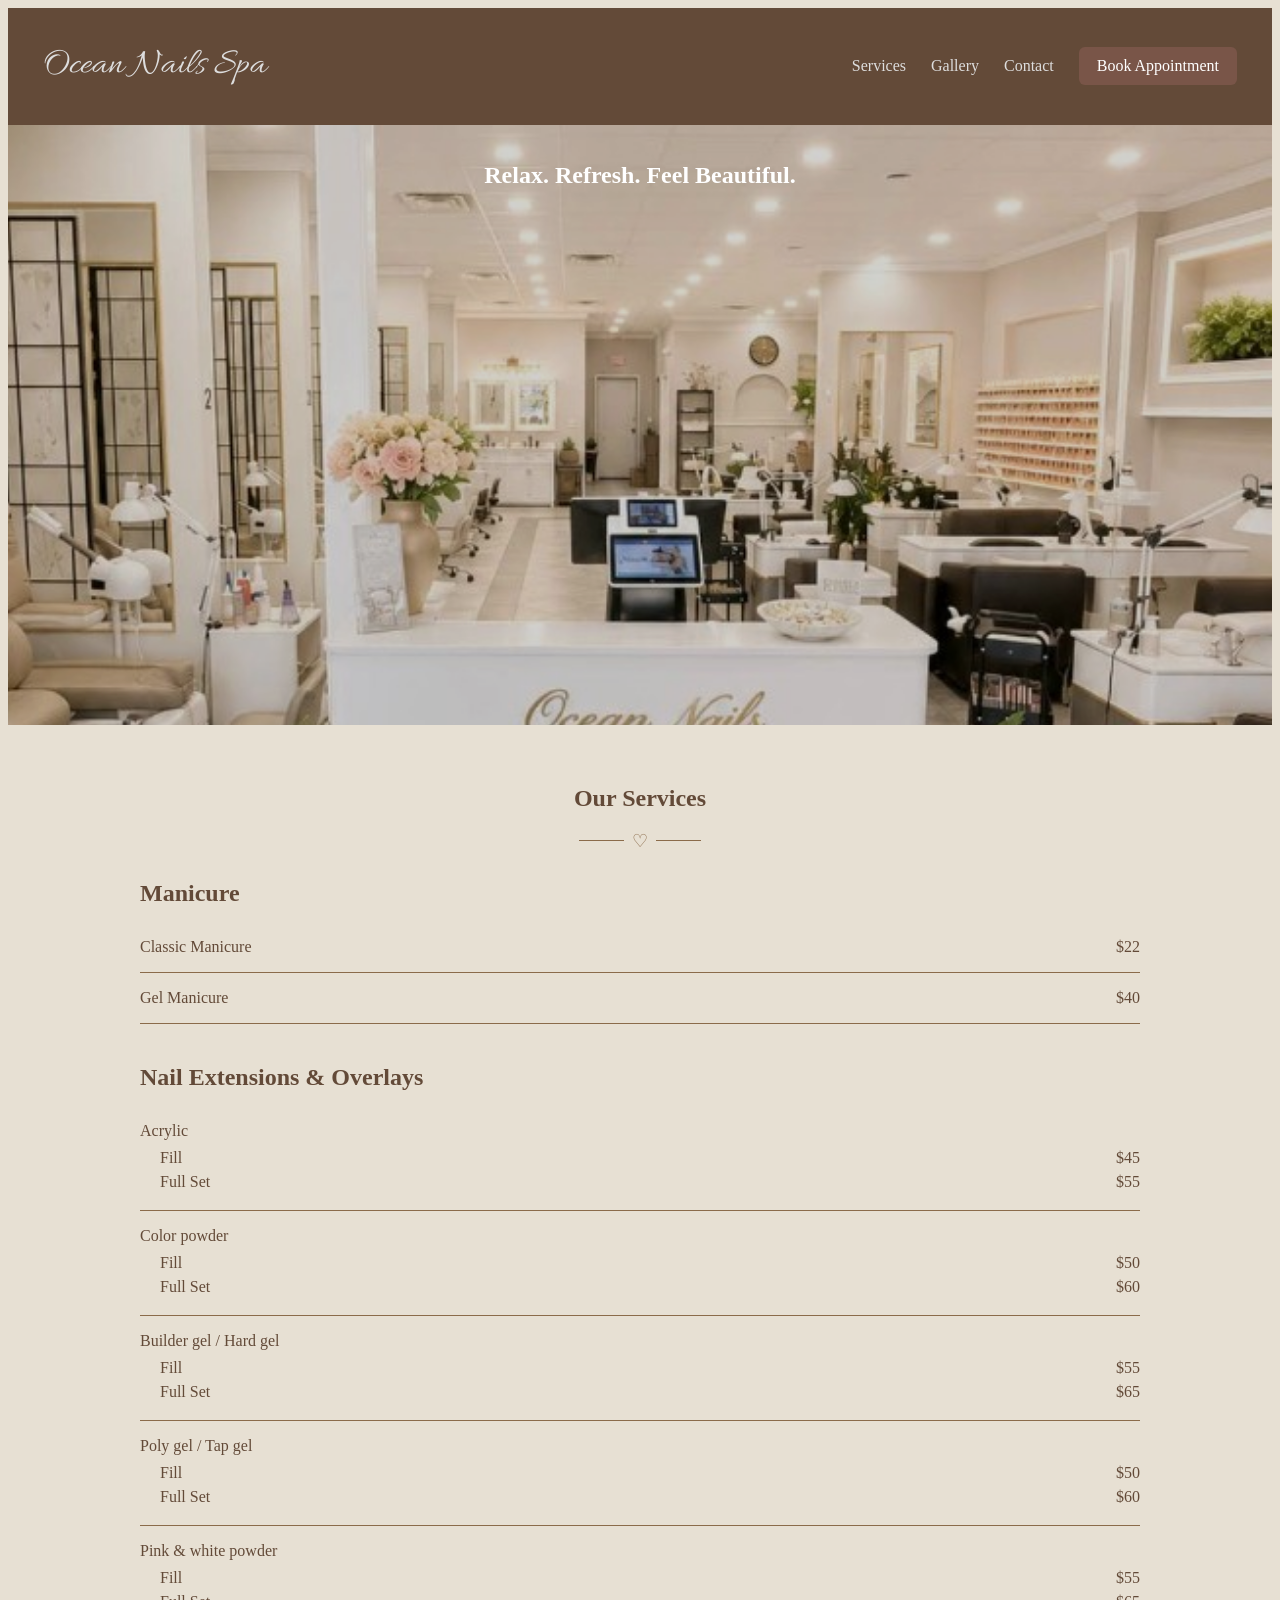
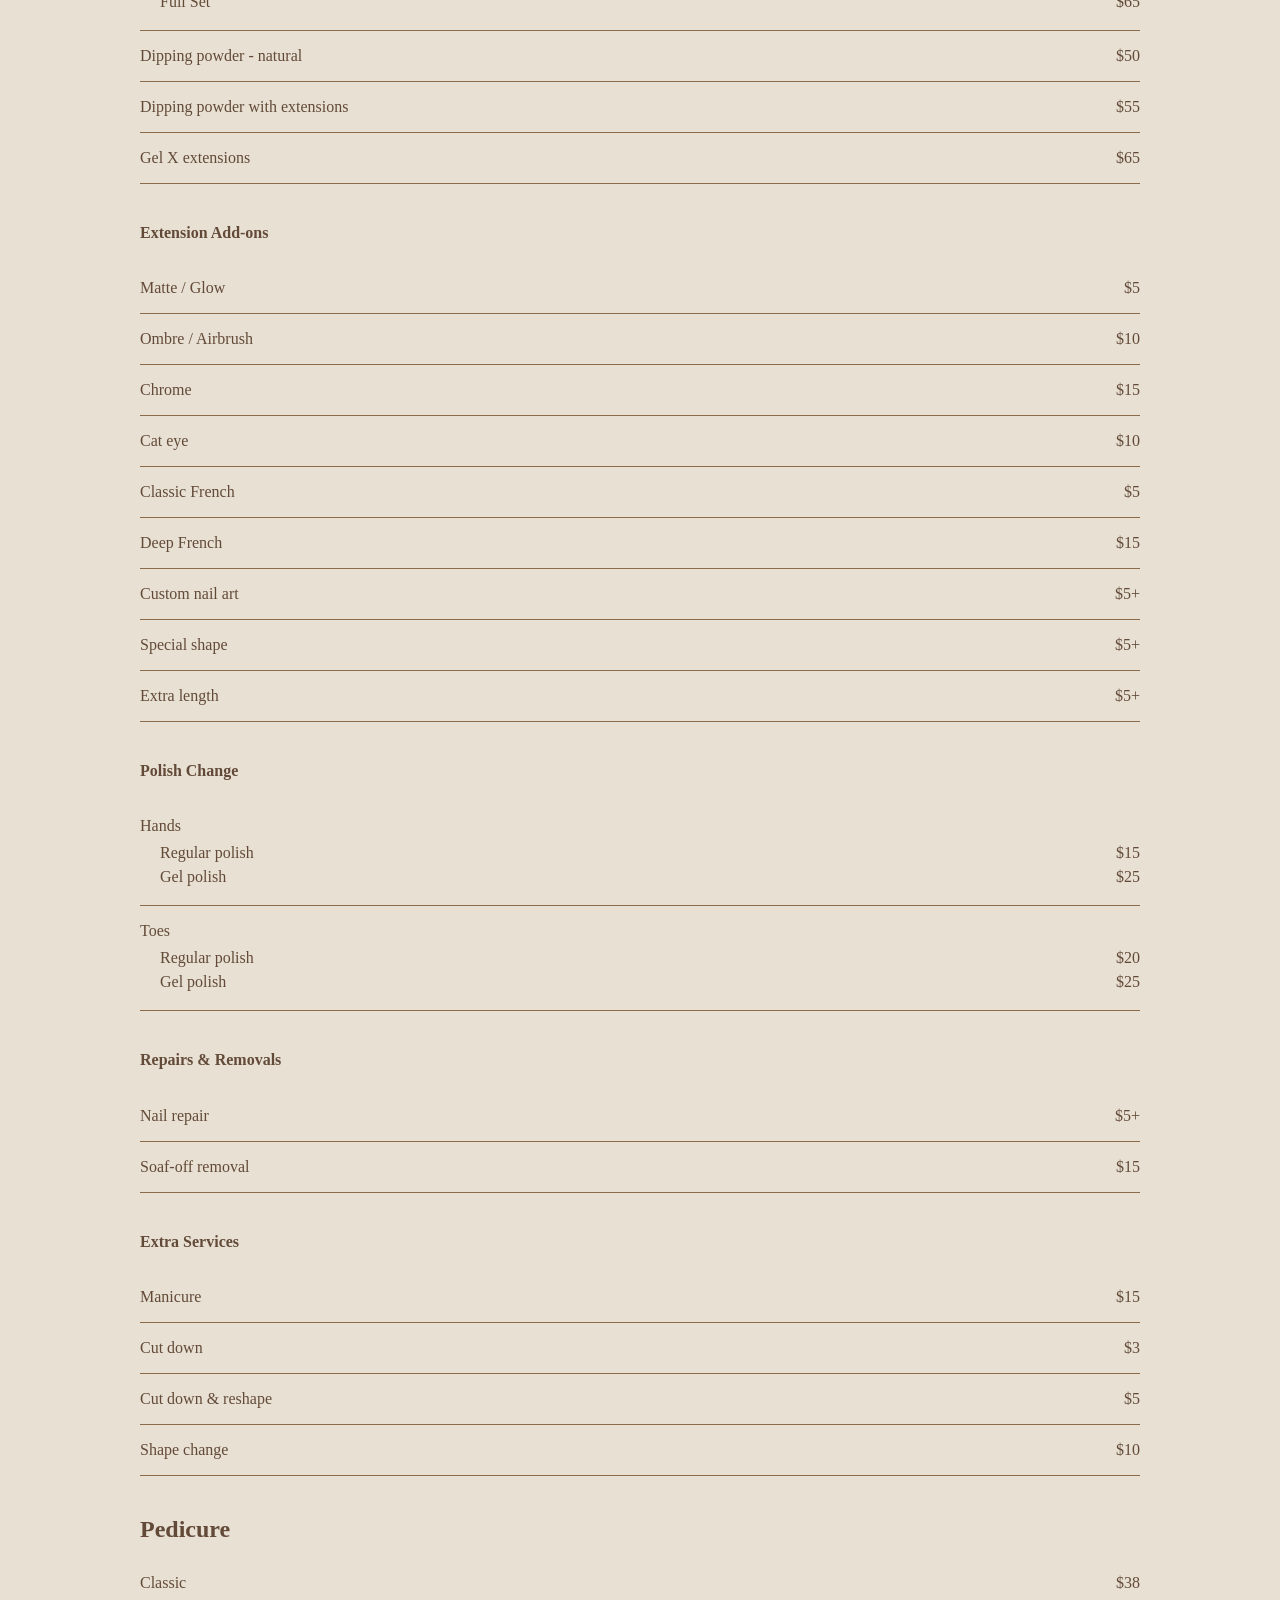
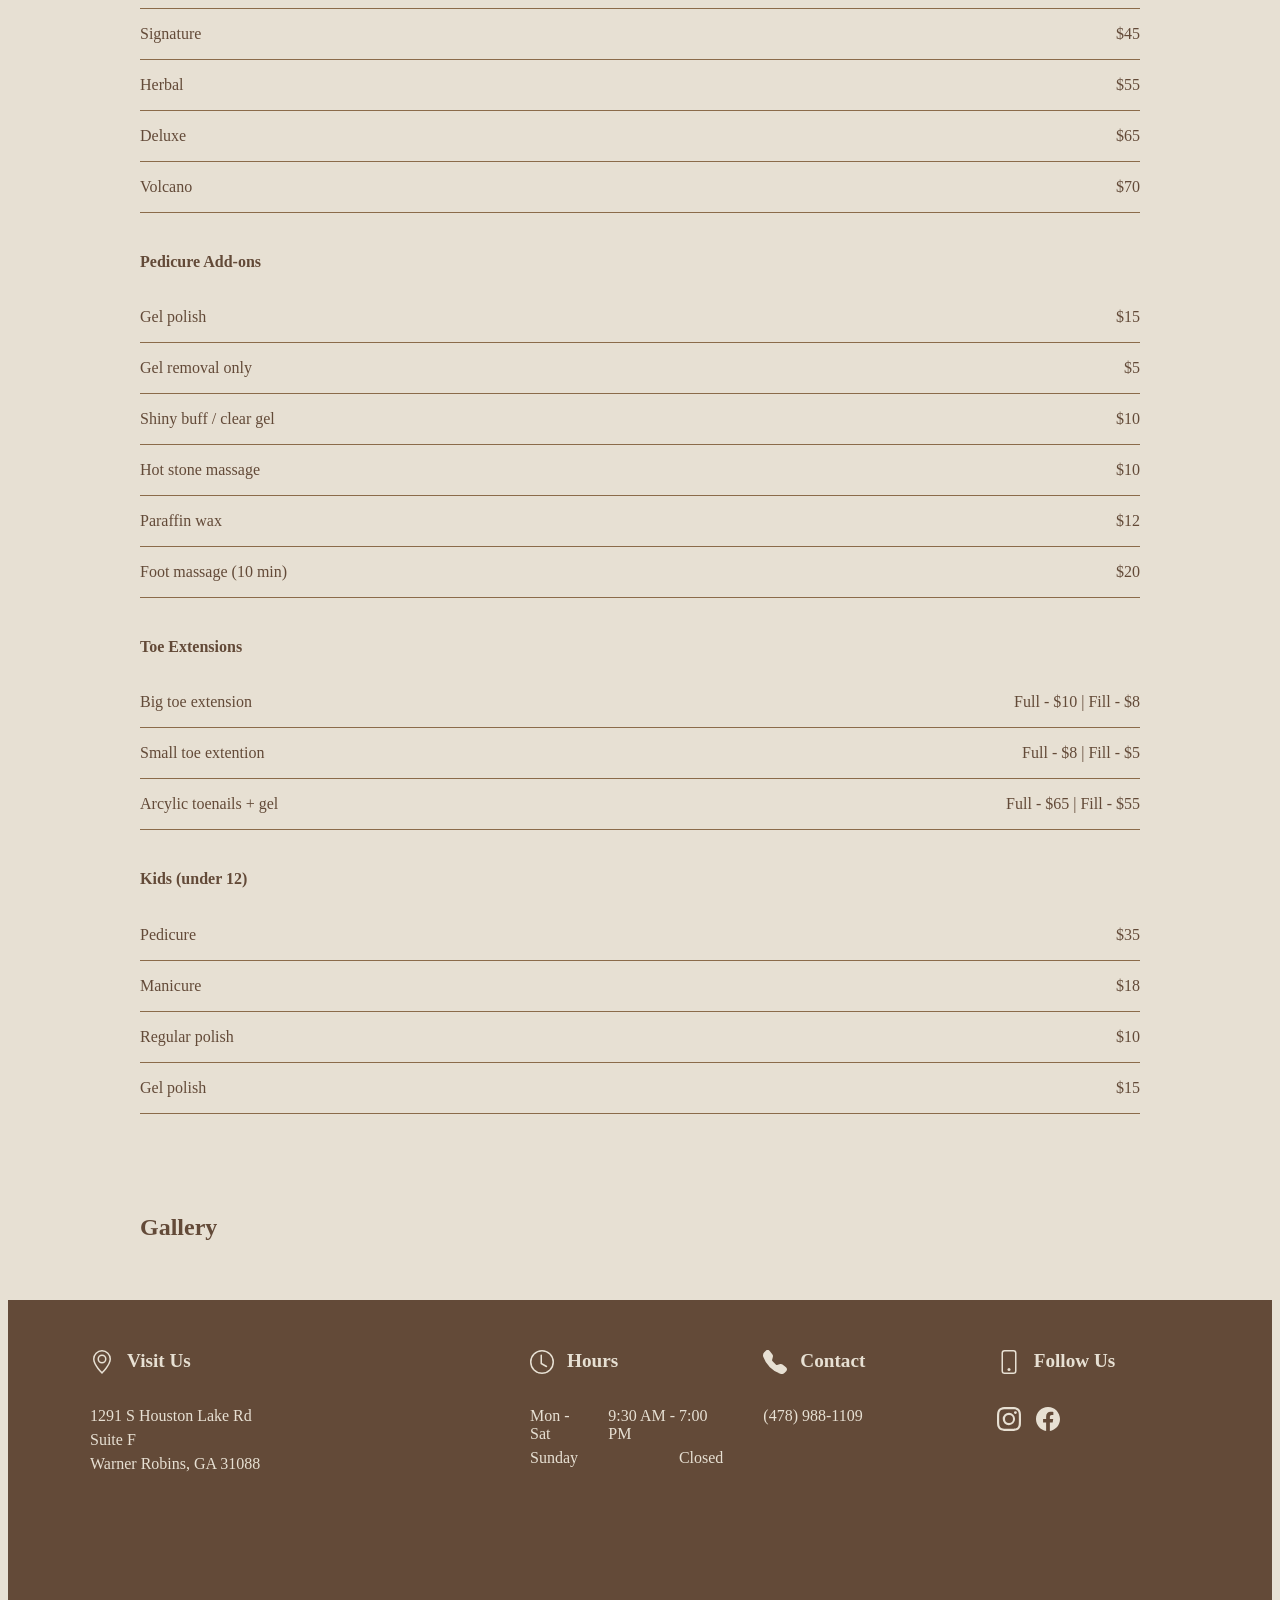
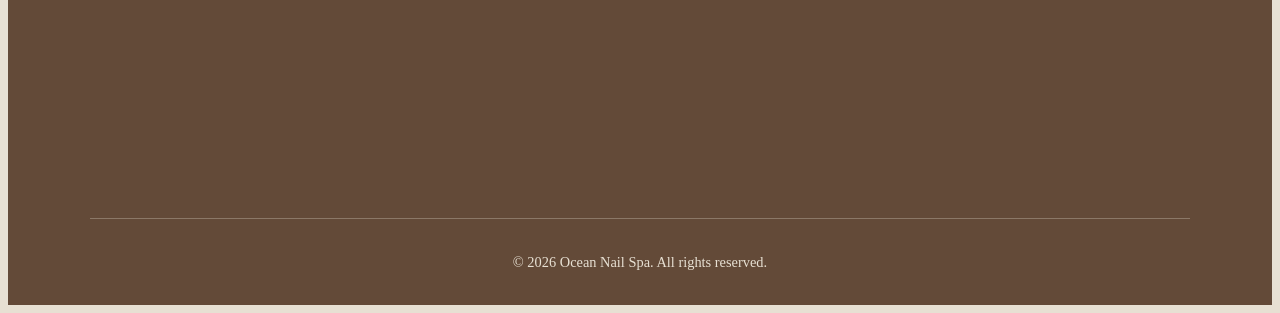
==== index.html @ e951f382 "Build initial Ocean Nails Spa website" ====
<!DOCTYPE html>
<html lang="en">
    <head>
        <meta charset="UTF-8">
        <meta name="viewport" content="width=device-width, initial-scale=1.0">
        <title>Ocean Nails Spa</title>
        <link rel="stylesheet" href="css/styles.css">

        <link rel="preconnect" href="https://fonts.googleapis.com">
        <link rel="preconnect" href="https://fonts.gstatic.com" crossorigin>

        <link href="https://fonts.googleapis.com/css2?family=Allura&display=swap"
      rel="stylesheet">
    </head>

    <body style="background-color: #e7e0d3; color: #634a38">
        <header class="site-header" style="background-color: #634a38">
            <a href="index.html" class="logo">Ocean Nails Spa</a>
            
            <nav class="navigation">
                <a href="#services">Services</a>
                <a href="#gallery">Gallery</a>
                <a href="#contact">Contact</a>

                <a href="https://www.lldtek.org/salon/appt/UjBGZk1USXpOVEk9" class="book-button">Book Appointment</a>
            </nav>
            
        </header>

        <section class="hero">
            <img src="images/nail-salon.jpg" alt="Interior of Ocean Nail Spa">
            <div class="hero-text">
                <h1>Relax. Refresh. Feel Beautiful.</h1>
            </div>
        </section>

        <main>
            <section class="menu-section" id="services">
                <h2 class="service-title">Our Services</h2>

                <div class="heart-divider">
                    <span></span>
                    <span class="heart">♡</span>
                    <span></span>
                </div>
                    
                <div class="menu-category">
                    <h3>Manicure</h3>

                    <div class="menu-item">
                        <span>Classic Manicure</span>
                        <span>$22</span>
                    </div>

                    <div class="menu-item">
                        <span>Gel Manicure</span>
                        <span>$40</span>
                    </div>
                </div>

                <div class="menu-category">
                    <h3>Nail Extensions & Overlays</h3>

                    <div class="menu-item multi-price">
                        <p>Acrylic</p>
                        <div class="price-row">
                            <span>Fill</span>
                            <span>$45</span>
                        </div>

                        <div class="price-row">
                            <span>Full Set</span>
                            <span>$55</span>
                        </div>
                    </div>

                    <div class="menu-item multi-price">
                        <p>Color powder</p>
                        <div class="price-row">
                            <span>Fill</span>
                            <span>$50</span>
                        </div>
                        
                        <div class="price-row">
                            <span>Full Set</span>
                            <span>$60</span>
                        </div>
                    </div>

                    <div class="menu-item multi-price">
                        <p>Builder gel / Hard gel</p>

                        <div class="price-row">
                            <span>Fill</span>
                            <span>$55</span>
                        </div>
                        
                        <div class="price-row">
                            <span>Full Set</span>
                            <span>$65</span>
                        </div>
                    </div>

                    <div class="menu-item multi-price">
                        <p>Poly gel / Tap gel</p>

                        <div class="price-row">
                            <span>Fill</span>
                            <span>$50</span>
                        </div>
                        
                        <div class="price-row">
                            <span>Full Set</span>
                            <span>$60</span>
                        </div>
                    </div>

                    <div class="menu-item multi-price">
                        <p>Pink & white powder</p>

                        <div class="price-row">
                            <span>Fill</span>
                            <span>$55</span>
                        </div>
                        
                        <div class="price-row">
                            <span>Full Set</span>
                            <span>$65</span>
                        </div>
                    </div>

                    <div class="menu-item">
                        <span>Dipping powder - natural</span>
                        <span>$50</span>
                    </div>
                    <div class="menu-item">
                        <span>Dipping powder with extensions</span>
                        <span>$55</span>
                    </div>
                    <div class="menu-item">
                        <span>Gel X extensions</span>
                        <span>$65</span>
                    </div>
                </div>

                <div class="menu-category">
                    <h4>Extension Add-ons</h4>
                        <div class="menu-item">
                            <span>Matte / Glow</span>
                            <span>$5</span>
                        </div>
                        <div class="menu-item">
                            <span>Ombre / Airbrush</span>
                            <span>$10</span>
                        </div>
                        <div class="menu-item">
                            <span>Chrome</span>
                            <span>$15</span>
                        </div>
                        <div class="menu-item">
                            <span>Cat eye</span>
                            <span>$10</span>
                        </div>
                        <div class="menu-item">
                            <span>Classic French</span>
                            <span>$5</span>
                        </div>
                        <div class="menu-item">
                            <span>Deep French</span>
                            <span>$15</span>
                        </div>
                        <div class="menu-item">
                            <span>Custom nail art</span>
                            <span>$5+</span>
                        </div>
                        <div class="menu-item">
                            <span>Special shape</span>
                            <span>$5+</span>
                        </div>
                        <div class="menu-item">
                            <span>Extra length</span>
                            <span>$5+</span>
                        </div>
                </div>

                <div class="menu-category">
                    <h4>Polish Change</h4>
                        <div class="menu-item multi-price">
                            <p>Hands</p>
                            <div class="price-row">
                                <span>Regular polish</span>
                                <span>$15</span>
                            </div>

                            <div class="price-row">
                                <span>Gel polish</span>
                                <span>$25</span>
                            </div>
                        </div>
                        <div class="menu-item multi-price">
                            <p>Toes</p>
                            <div class="price-row">
                                <span>Regular polish</span>
                                <span>$20</span>
                            </div>

                            <div class="price-row">
                                <span>Gel polish</span>
                                <span>$25</span>
                            </div>
                        </div>
                </div>

                <div class="menu-category">
                    <h4>Repairs & Removals</h4>
                    <div class="menu-item">
                        <span>Nail repair</span>
                        <span>$5+</span>
                    </div>
                    <div class="menu-item">
                        <span>Soaf-off removal</span>
                        <span>$15</span>
                    </div>
                </div>

                <div class="menu-category">
                    <h4>Extra Services</h4>
                    <div class="menu-item">
                        <span>Manicure</span>
                        <span>$15</span>
                    </div>
                    <div class="menu-item">
                        <span>Cut down</span>
                        <span>$3</span>
                    </div>
                    <div class="menu-item">
                        <span>Cut down & reshape</span>
                        <span>$5</span>
                    </div>
                    <div class="menu-item">
                        <span>Shape change</span>
                        <span>$10</span>
                    </div>
                </div>

                <div class="menu-category">
                    <h3>Pedicure</h3>
                    <div class="menu-item">
                        <span>Classic</span>
                        <span>$38</span>
                    </div>
                    <div class="menu-item">
                        <span>Signature</span>
                        <span>$45</span>
                    </div>
                    <div class="menu-item">
                        <span>Herbal</span>
                        <span>$55</span>
                    </div>
                    <div class="menu-item">
                        <span>Deluxe</span>
                        <span>$65</span>
                    </div>
                    <div class="menu-item">
                        <span>Volcano</span>
                        <span>$70</span>
                    </div>
                </div>

                <div class="menu-category">
                    <h4>Pedicure Add-ons</h4>
                    <div class="menu-item">
                        <span>Gel polish</span>
                        <span>$15</span>
                    </div>
                    <div class="menu-item">
                        <span>Gel removal only</span>
                        <span>$5</span>
                    </div>
                    <div class="menu-item">
                        <span>Shiny buff / clear gel</span>
                        <span>$10</span>
                    </div>
                    <div class="menu-item">
                        <span>Hot stone massage</span>
                        <span>$10</span>
                    </div>
                    <div class="menu-item">
                        <span>Paraffin wax</span>
                        <span>$12</span>
                    </div>
                    <div class="menu-item">
                        <span>Foot massage (10 min)</span>
                        <span>$20</span>
                    </div>
                </div>

                <div class="menu-category">
                    <h4>Toe Extensions</h4>
                    <div class="menu-item">
                        <span>Big toe extension</span>
                        <span>Full - $10 | Fill - $8</span>
                    </div>
                    <div class="menu-item">
                        <span>Small toe extention</span>
                        <span>Full - $8 | Fill - $5</span>
                    </div>
                    <div class="menu-item">
                        <span>Arcylic toenails + gel</span>
                        <span>Full - $65 | Fill - $55</span>
                    </div>
                </div>

                <div calss="menu-category">
                    <h4>Kids (under 12)</h4>
                    <div class="menu-item">
                        <span>Pedicure</span>
                        <span>$35</span>
                    </div>
                    <div class="menu-item">
                        <span>Manicure</span>
                        <span>$18</span>
                    </div>
                    <div class="menu-item">
                        <span>Regular polish</span>
                        <span>$10</span>
                    </div>
                    <div class="menu-item">
                        <span>Gel polish</span>
                        <span>$15</span>
                    </div>
                </div>
            </section>

            <section class="menu-section" id="gallery">
                <h2>Gallery</h2>
            </section>

            
        </main>
        <footer class="site-footer" id="contact">
            <div class="footer-content">

                <div class="footer-section">
                    <div class="footer-heading">
                        <img src="images/geo-alt.svg" class="footer-icon" alt="">
                        <h3>Visit Us</h3>
                    </div>
                    
                    <a href="https://maps.app.goo.gl/VSvquEHqVY6ZWNVG9">
                        <p>1291 S Houston Lake Rd</p>
                        <p>Suite F</p>
                        <p>Warner Robins, GA 31088</p>
                    </a>
                    <iframe src="https://www.google.com/maps/embed?pb=!1m18!1m12!1m3!1d3362.856948963376!2d-83.66625852278078!3d32.55666287375656!2m3!1f0!2f0!3f0!3m2!1i1024!2i768!4f13.1!3m3!1m2!1s0x88f3dfa82b38ed05%3A0xdac6f6ca466300bb!2sOCEAN%20NAILS%20SPA!5e0!3m2!1sen!2sus!4v1787975299404!5m2!1sen!2sus" width="400" height="300" style="border:0;" allowfullscreen="" loading="lazy" referrerpolicy="strict-origin-when-cross-origin"></iframe>
                </div>

                <div class="footer-section">
                    <div class="footer-heading">
                        <img src="images/clock.svg" class="footer-icon" alt="">
                        <h3>Hours</h3>
                    </div>

                    <div class="hours-row">
                        <span>Mon - Sat</span>
                        <span>9:30 AM - 7:00 PM</span>
                    </div>

                    <div class="hours-row">
                        <span>Sunday</span>
                        <span>Closed</span>
                    </div>
                </div>

                <div class="footer-section">
                    <div class="footer-heading">
                        <img src="images/telephone-fill.svg" class="footer-icon" alt="">
                        <h3>Contact</h3>
                    </div>

                    <p>
                        <a href="tel:+14789881109">
                            (478) 988-1109
                        </a>
                    </p>
                </div>

                <div class="footer-section">
                    <div class="footer-heading">
                        <img src="images/phone.svg" class="footer-icon" alt="">
                        <h3>Follow Us</h3>
                    </div>

                    <div class="social-links">
                        <a href="https://www.instagram.com/_oceannails.spa/?__d=1%252F" target="blank">
                            <img src="images/instagram.svg" class="social-icon" alt="Instagram">
                        </a>
                        <a href="https://www.facebook.com/kstars.nails46012/?ref=NONE_xav_ig_profile_page_web#" target="blank">
                            <img src="images/facebook.svg" class="social-icon" alt="Facebook">
                        </a>
                    </div>
                </div>
                
            </div>
            
            <div class="footer-bottom">
                <p>© 2026 Ocean Nail Spa. All rights reserved.</p>
            </div>
        </footer>

    </body>

</html>
---- css/styles.css ----
img {
    max-width: 100%;
    height: auto;
    display: block;
}

html {
    scroll-behavior:smooth;
}

section, footer {
    scroll-margin-top:90px;
}

.service-title {
    display: flex;
    align-items: center;
    justify-content: center;
}

.gallery-image {
    width:100%;
    height:250px;
    object-fit:cover;
    border-radius:12px;
}

.gallery {
    display:grid;
    grid-template-columns: repeat(3, 1fr);
    gap:16px;
}

.hero {
    height:600px;
    background-image:none;
    background-size:cover;
    background-position:center;
    position: relative;
    width:100%;
    overflow:hidden;
}

.hero img {
    width:110%;
    max-width:none;
    height:100%;
    object-fit:cover;
    position: relative;
    left: -10%;
}

.hero::after {
        content: "";
        position:absolute;
        inset:0;
        background:rgba(0, 0, 0, 0.18);
    }

.hero-text {
    position:absolute;
    z-index:2;
    left:50%;
    top:50px;
    transform:translate(-50%, -50%);

    color:white;
    text-align:center;
    width:90%;
}

.menu-section {
  max-width: 1000px;
  margin: 0 auto;
  padding: 40px 20px;
}

.menu-category {
  margin-bottom: 40px;
}

.menu-category h3 {
  margin-bottom: 15px;
  font-size: 1.5rem;
}

.menu-item {
  display: flex;
  justify-content: space-between;
  gap: 20px;
  padding: 16px 0;
  border-bottom: 1px solid #8b6b4a;
}

.multi-price {
    display:block;
}

.menu-item h4 {
  margin: 0 0 10px;
  font-size: 1.1rem;
}

.menu-item > p {
    margin: 0 0 6px 0;
}

.price-row {
  display: flex;
  justify-content: space-between;
  align-items: center;
  padding: 3px 0 3px 20px;
}

.heart-divider {
    display: flex;
    align-items: center;
    justify-content: center;
    gap: 8px;
    margin: 8px 0 30px;
}

.heart-divider > span:not(.heart) {
    width: 45px;
    height: 1px;
    background-color: #8b6b4a;
}

.heart-divider .heart {
    color: #8b6b4a;
    font-size: 18px;
    line-height: 1;
}

.site-header {
    position:sticky;
    top:0;
    z-index:1000;

    display:flex;
    justify-content:space-between;
    align-items:center;

    padding:35px 35px;
    border-bottom: 1px solid #634a38
}

.logo {
    text-decoration:none;
    color:#ddd;
    font-family: "Allura", cursive;
    font-size:2.3rem;
    font-weight:400;
}

.navigation {
    display:flex;
    align-items:center;
    gap:25px
}

.navigation a {
    text-decoration:none;
    color:#ddd;
}

.book-button {
    padding: 10px 18px;
    background-color: #795548;
    color: white !important;
    border-radius:6px;
    text-decoration:none;
}

.site-footer {
    background-color: #634a38;
    color: #e7e0d3;
    padding: 50px 40px 20px;
}

.footer-content {
   max-width: 1100px;
   margin: 0 auto;
   display: grid;
    grid-template-columns: repeat(4, 1fr);
    gap: 40px;
}

.footer-section h3 {
    margin: 0 0 15px;
    font-size: 1.2rem;
}

.footer-section p {
    margin: 6px 0;
}

.footer-heading {
    display: grid;
    grid-template-columns:25px auto;
    align-items:center;
    gap: 12px;

    margin-bottom: 20px;
}

.footer-hreading h3 {
    margin: 0;
    line-height:1;
}

.footer-icon {
    width: 24px;
    height: 24px;
    object-fit:contain;
    transform:translateY(-7px);
}

.footer-section a {
    color: #e7e0d3;
    text-decoration: none;
}

.footer-section a:hover {
    text-decoration: underline;
}

.hours-row {
    display:flex;
    justify-content:space-between;
    gap:20px;
    margin:6px 0;
}

.social-links {
    display:flex;
    gap:15px;
}

.social-icon {
    width:24px;
    height:24px;
}

.footer-bottom {
    max-width:1100px;
    margin:35px auto 0;
    padding-top:20px;
    border-top:1px solid rgba(231, 224, 211, 0.3);
    text-align:center;
    font-size:0.9rem;
}

@media (max-width:768px) {
    .gallery {
        grid-template-columns:repeat(2, 1fr);
        gap: 10px;
    }

    .gallery-image {
        width: 100%;
        aspect-ratio: 1 / 1;
        height: auto;
        object-fit: cover;
    }

    .hero {
        height: 350px;
        background-position:center;
    }

    .hero-text h1 {
        font-size:1.7rem;
    }

    .site-footer {
        padding: 40px 25px 20px;
    }

    .footer-content {
        grid-template-columns:1fr;
        gap:30px;
    }

    .hours-row {
        max-width:320px;
    }

    .footer-bottom {
        margin-top:30px;
    }
}
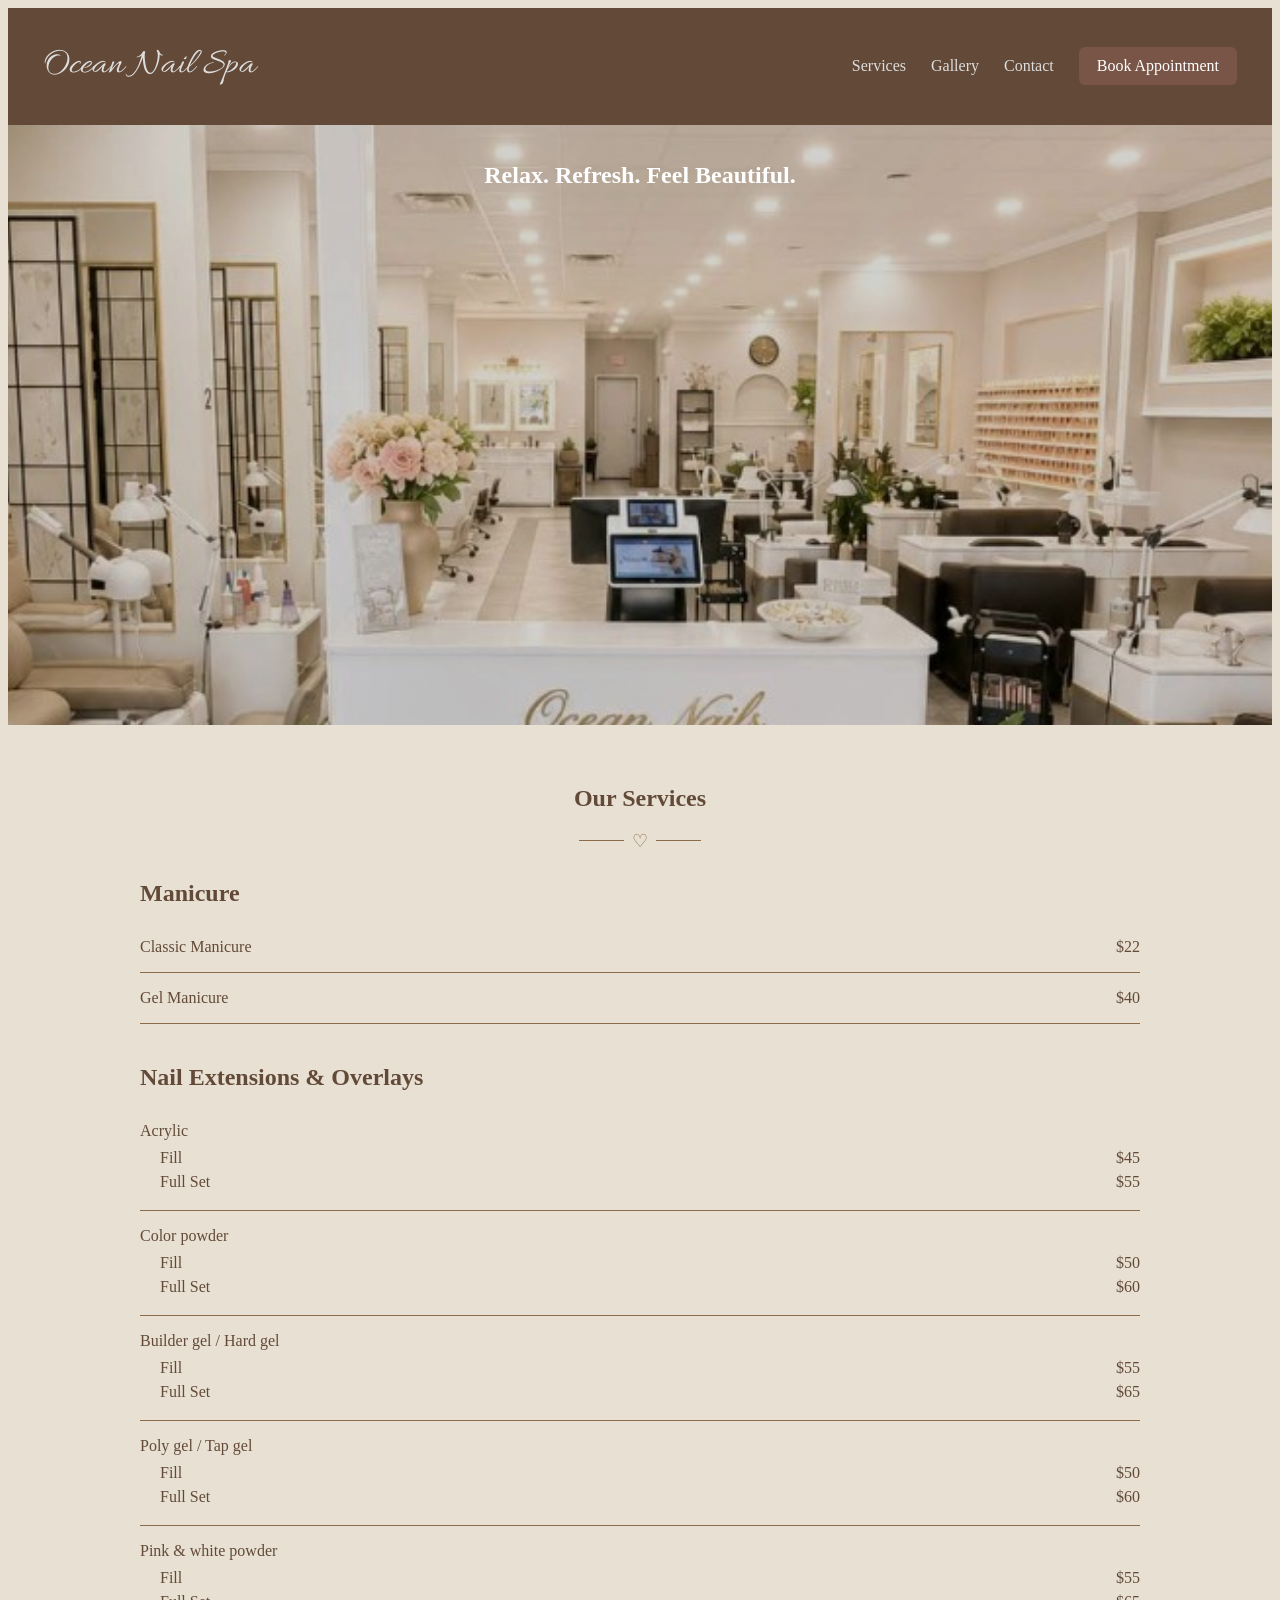
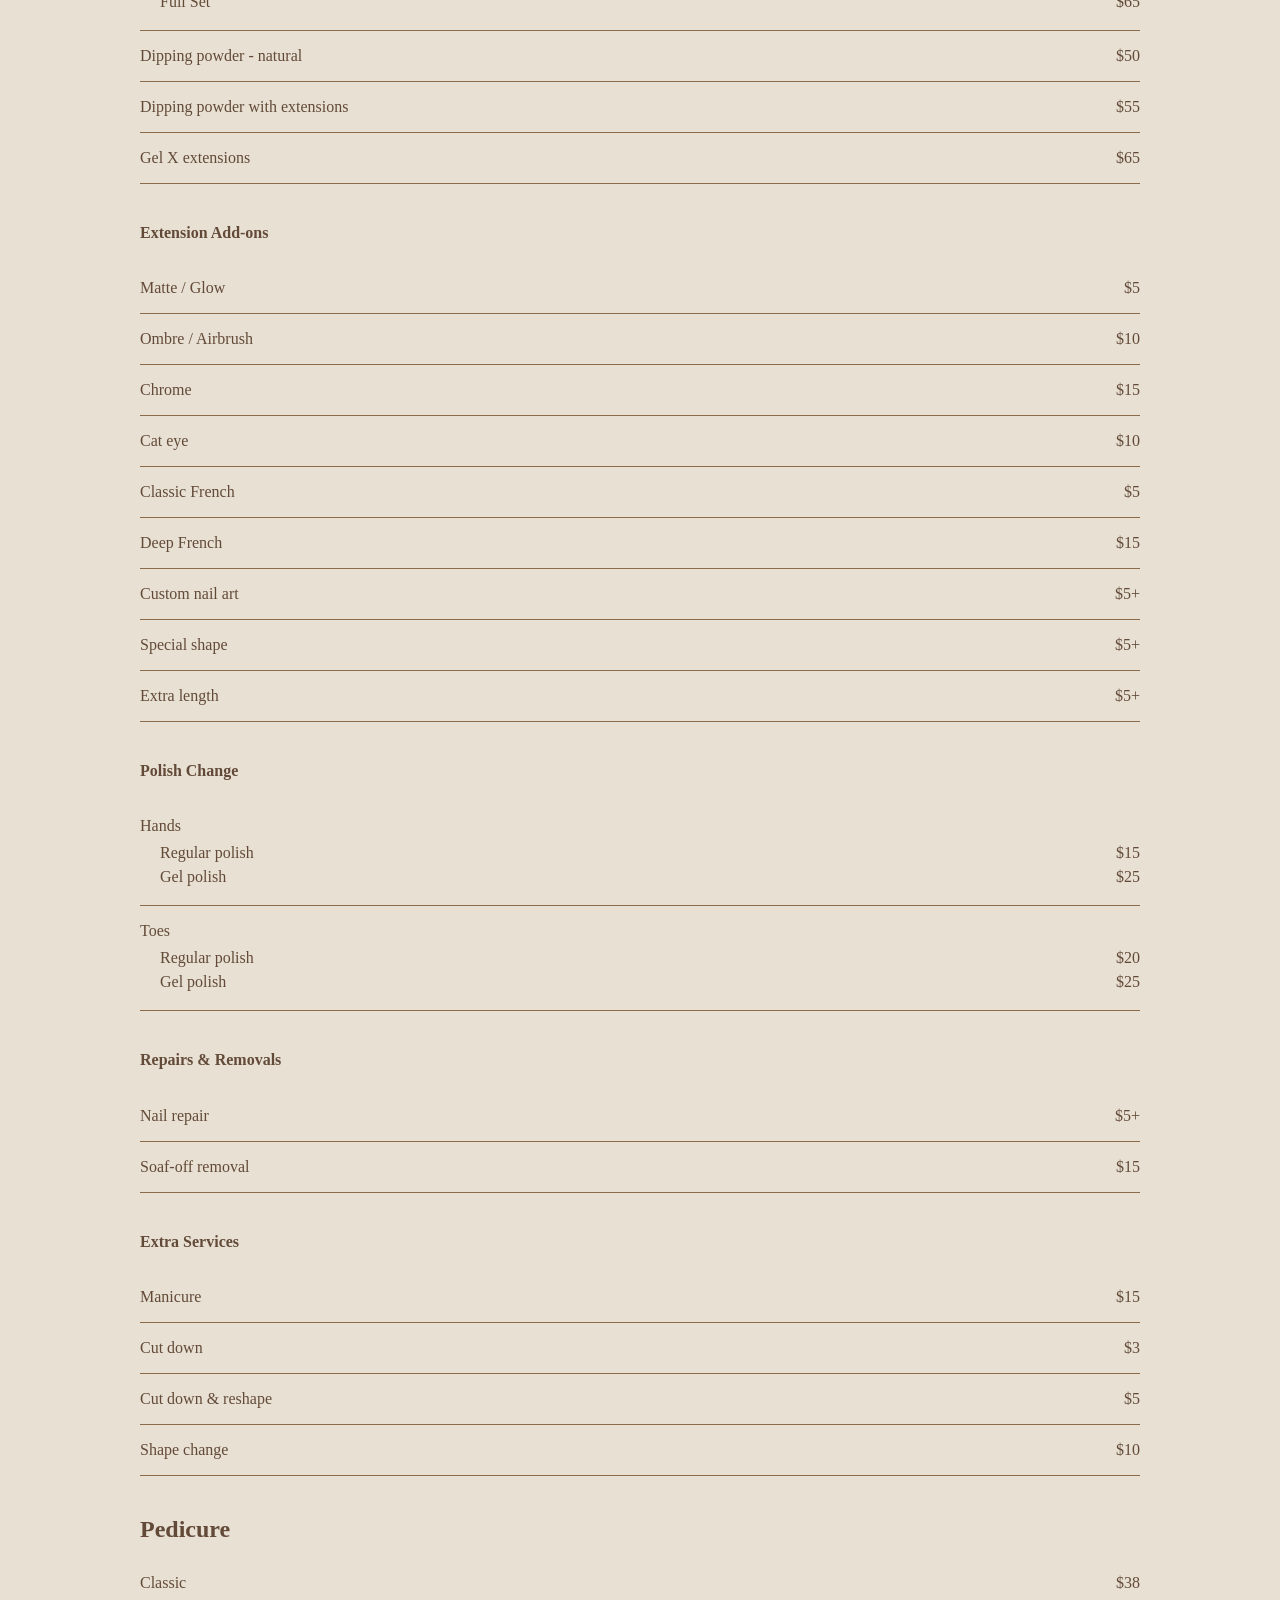
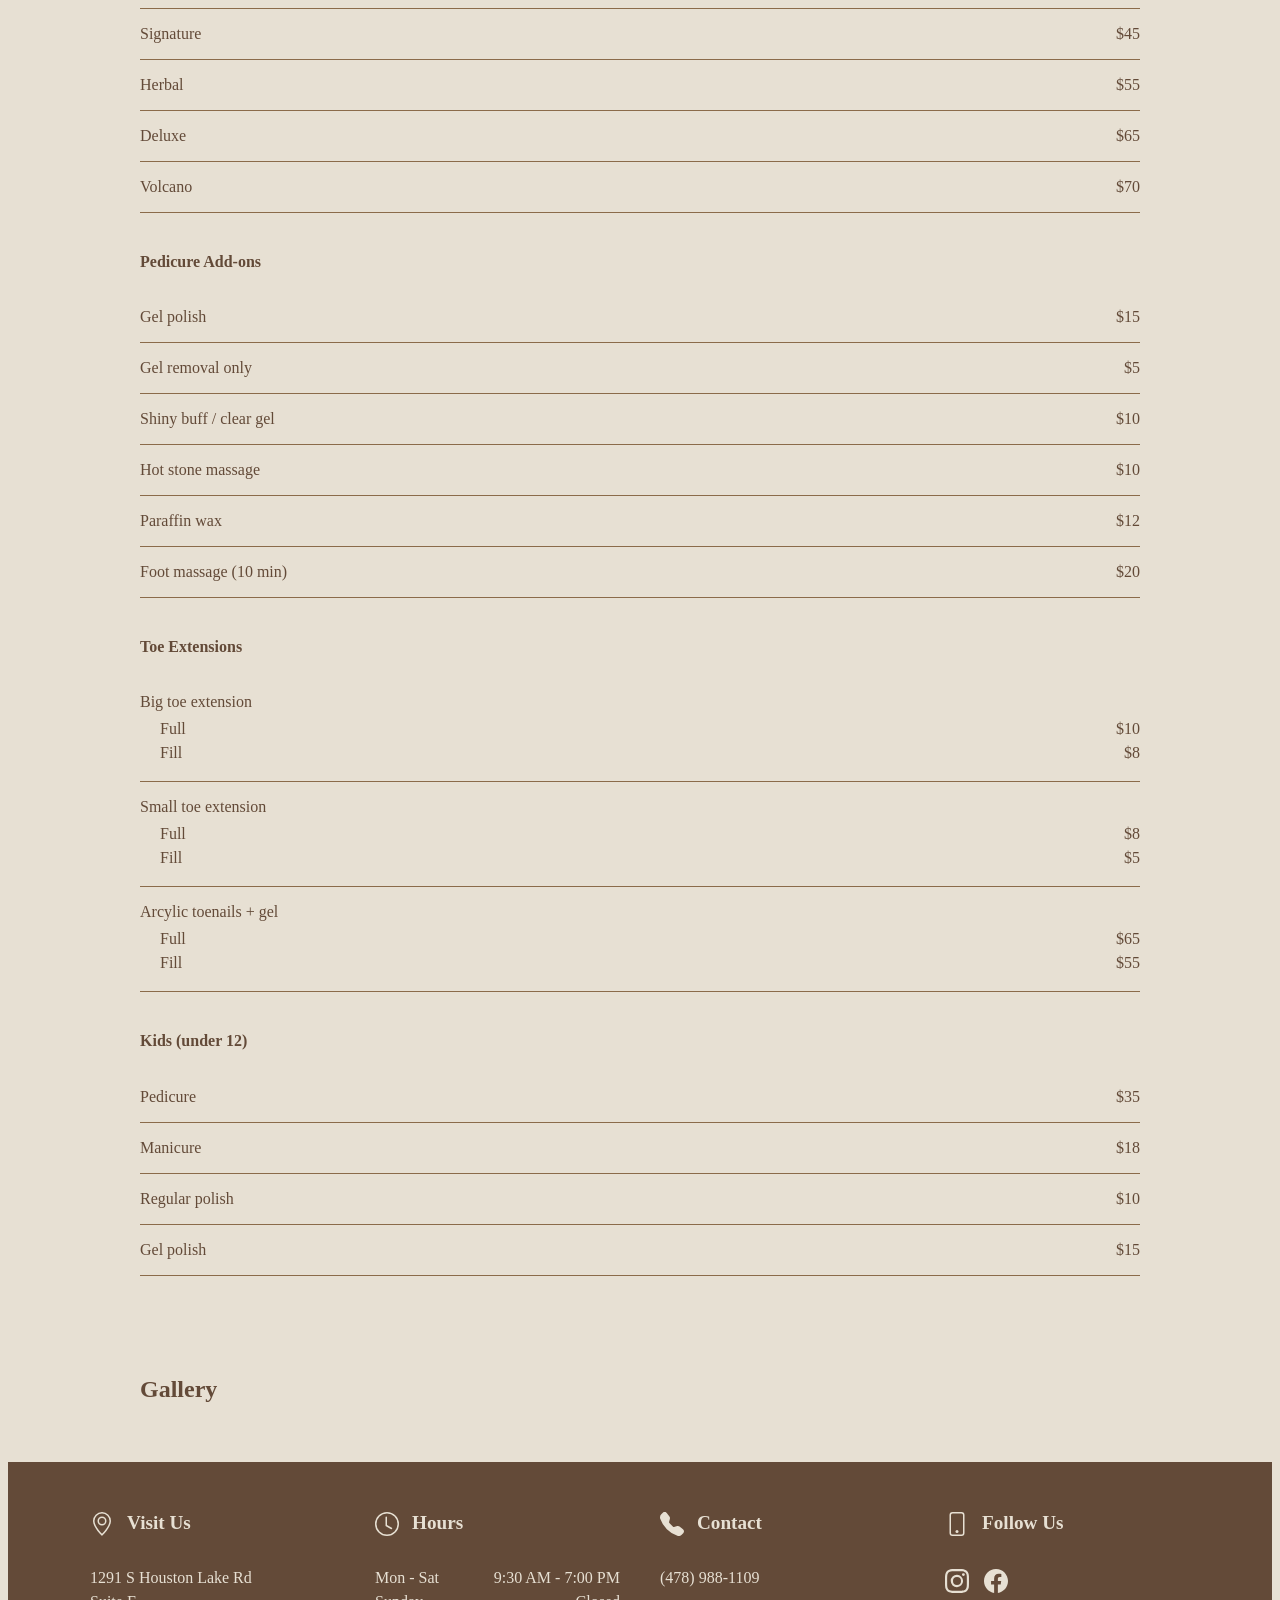
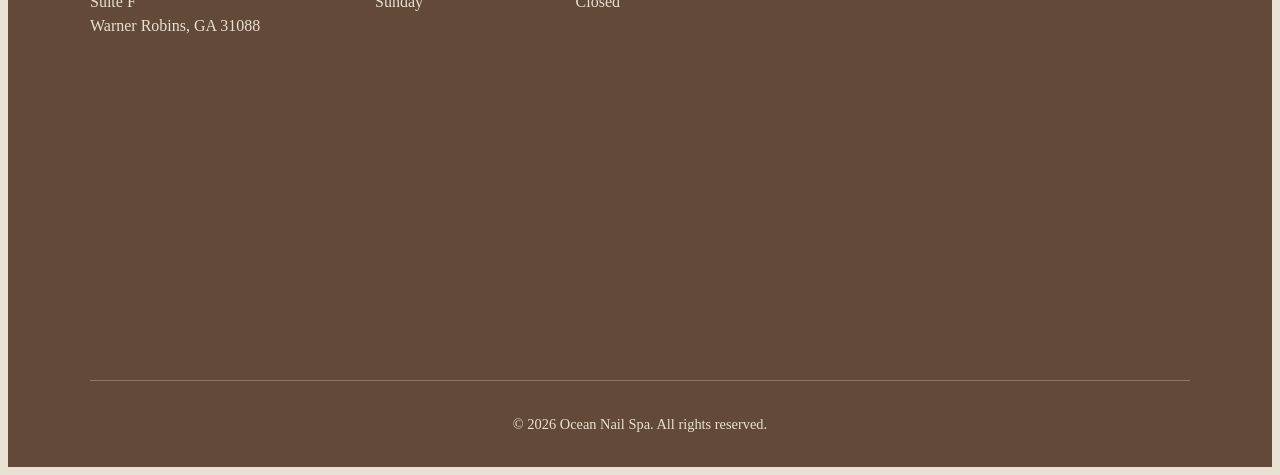
==== commit 3ebec6b9: "Fix paddings for mobile compatibility" ====
--- a/index.html
+++ b/index.html
@@ -3,7 +3,7 @@
     <head>
         <meta charset="UTF-8">
         <meta name="viewport" content="width=device-width, initial-scale=1.0">
-        <title>Ocean Nails Spa</title>
+        <title>Ocean Nail Spa</title>
         <link rel="stylesheet" href="css/styles.css">
 
         <link rel="preconnect" href="https://fonts.googleapis.com">
@@ -15,7 +15,7 @@
 
     <body style="background-color: #e7e0d3; color: #634a38">
         <header class="site-header" style="background-color: #634a38">
-            <a href="index.html" class="logo">Ocean Nails Spa</a>
+            <a href="index.html" class="logo">Ocean Nail Spa</a>
             
             <nav class="navigation">
                 <a href="#services">Services</a>
@@ -297,17 +297,44 @@
 
                 <div class="menu-category">
                     <h4>Toe Extensions</h4>
-                    <div class="menu-item">
-                        <span>Big toe extension</span>
-                        <span>Full - $10 | Fill - $8</span>
-                    </div>
-                    <div class="menu-item">
-                        <span>Small toe extention</span>
-                        <span>Full - $8 | Fill - $5</span>
-                    </div>
-                    <div class="menu-item">
-                        <span>Arcylic toenails + gel</span>
-                        <span>Full - $65 | Fill - $55</span>
+                    <div class="menu-item multi-price">
+                        <p>Big toe extension</p>
+
+                        <div class="price-row">
+                            <span>Full</span>
+                            <span>$10</span>
+                        </div>
+
+                        <div class="price-row">
+                            <span>Fill</span>
+                            <span>$8</span>
+                        </div>
+                    </div>
+                    <div class="menu-item multi-price">
+                        <p>Small toe extension</p>
+
+                        <div class="price-row">
+                            <span>Full</span>
+                            <span>$8</span>
+                        </div>
+
+                        <div class="price-row">
+                            <span>Fill</span>
+                            <span>$5</span>
+                        </div>
+                    </div>
+                    <div class="menu-item multi-price">
+                        <p>Arcylic toenails + gel</p>
+
+                        <div class="price-row">
+                            <span>Full</span>
+                            <span>$65</span>
+                        </div>
+
+                        <div class="price-row">
+                            <span>Fill</span>
+                            <span>$55</span>
+                        </div>
                     </div>
                 </div>
 
@@ -352,7 +379,15 @@
                         <p>Suite F</p>
                         <p>Warner Robins, GA 31088</p>
                     </a>
-                    <iframe src="https://www.google.com/maps/embed?pb=!1m18!1m12!1m3!1d3362.856948963376!2d-83.66625852278078!3d32.55666287375656!2m3!1f0!2f0!3f0!3m2!1i1024!2i768!4f13.1!3m3!1m2!1s0x88f3dfa82b38ed05%3A0xdac6f6ca466300bb!2sOCEAN%20NAILS%20SPA!5e0!3m2!1sen!2sus!4v1787975299404!5m2!1sen!2sus" width="400" height="300" style="border:0;" allowfullscreen="" loading="lazy" referrerpolicy="strict-origin-when-cross-origin"></iframe>
+                    <iframe 
+                        class="footer-map"
+                        src="https://www.google.com/maps/embed?pb=!1m18!1m12!1m3!1d3362.856948963376!2d-83.66625852278078!3d32.55666287375656!2m3!1f0!2f0!3f0!3m2!1i1024!2i768!4f13.1!3m3!1m2!1s0x88f3dfa82b38ed05%3A0xdac6f6ca466300bb!2sOCEAN%20NAILS%20SPA!5e0!3m2!1sen!2sus!4v1787975299404!5m2!1sen!2sus" 
+                        width="400" 
+                        height="300" 
+                        style="border:0;" 
+                        allowfullscreen="" 
+                        loading="lazy" referrerpolicy="strict-origin-when-cross-origin">
+                    </iframe>
                 </div>
 
                 <div class="footer-section">
--- a/css/styles.css
+++ b/css/styles.css
@@ -4,8 +4,10 @@
     display: block;
 }
 
-html {
+html,body {
     scroll-behavior:smooth;
+    max-width:100%;
+    overflow-x:hidden;
 }
 
 section, footer {
@@ -251,6 +253,12 @@
     font-size:0.9rem;
 }
 
+.footer-map {
+    width:100%;
+    height:300px;
+    border:0;
+}
+
 @media (max-width:768px) {
     .gallery {
         grid-template-columns:repeat(2, 1fr);
@@ -264,6 +272,30 @@
         object-fit: cover;
     }
 
+    .site-header {
+        padding: 18px 20px;
+        min-height:70px
+    }
+
+    .logo {
+        font-size: 2rem;
+        white-space: nowrap;
+    }
+
+    .navigation {
+        gap: 10px;
+    }
+
+    .navigation > a:not(.book-button) {
+        display: none;
+    }
+
+    .book-button {
+        padding: 10px 14px;
+        font-size: 0.9rem;
+        white-space: nowrap;
+    }
+
     .hero {
         height: 350px;
         background-position:center;
@@ -273,8 +305,20 @@
         font-size:1.7rem;
     }
 
+    .menu-section {
+        padding: 30px 20px;
+    }
+
+    .menu-item {
+        gap:10px;
+    }
+
+    .price-row {
+        padding-left: 15px;
+    }
+
     .site-footer {
-        padding: 40px 25px 20px;
+        padding: 35px 22px 20px;
     }
 
     .footer-content {
@@ -289,6 +333,10 @@
     .footer-bottom {
         margin-top:30px;
     }
-}
-
-
+
+    .footer-map {
+        height:250px;
+    }
+}
+
+
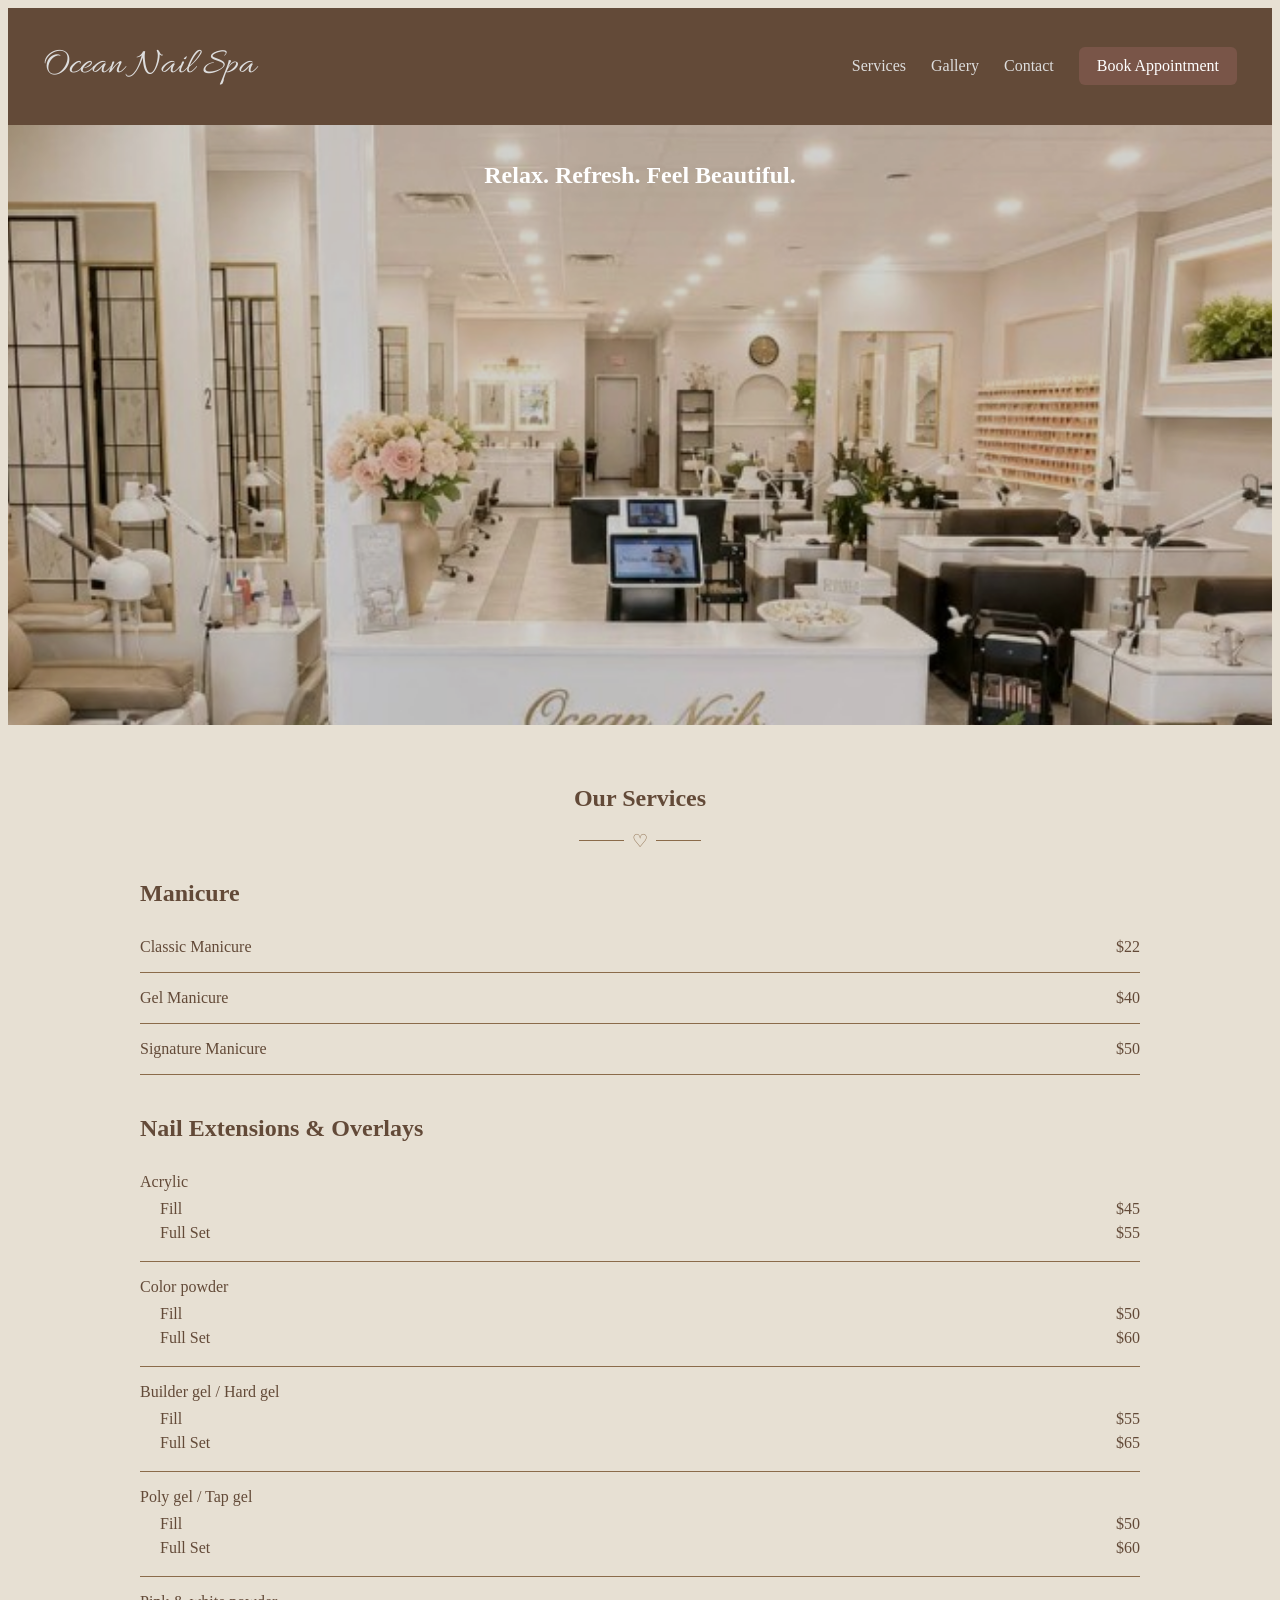
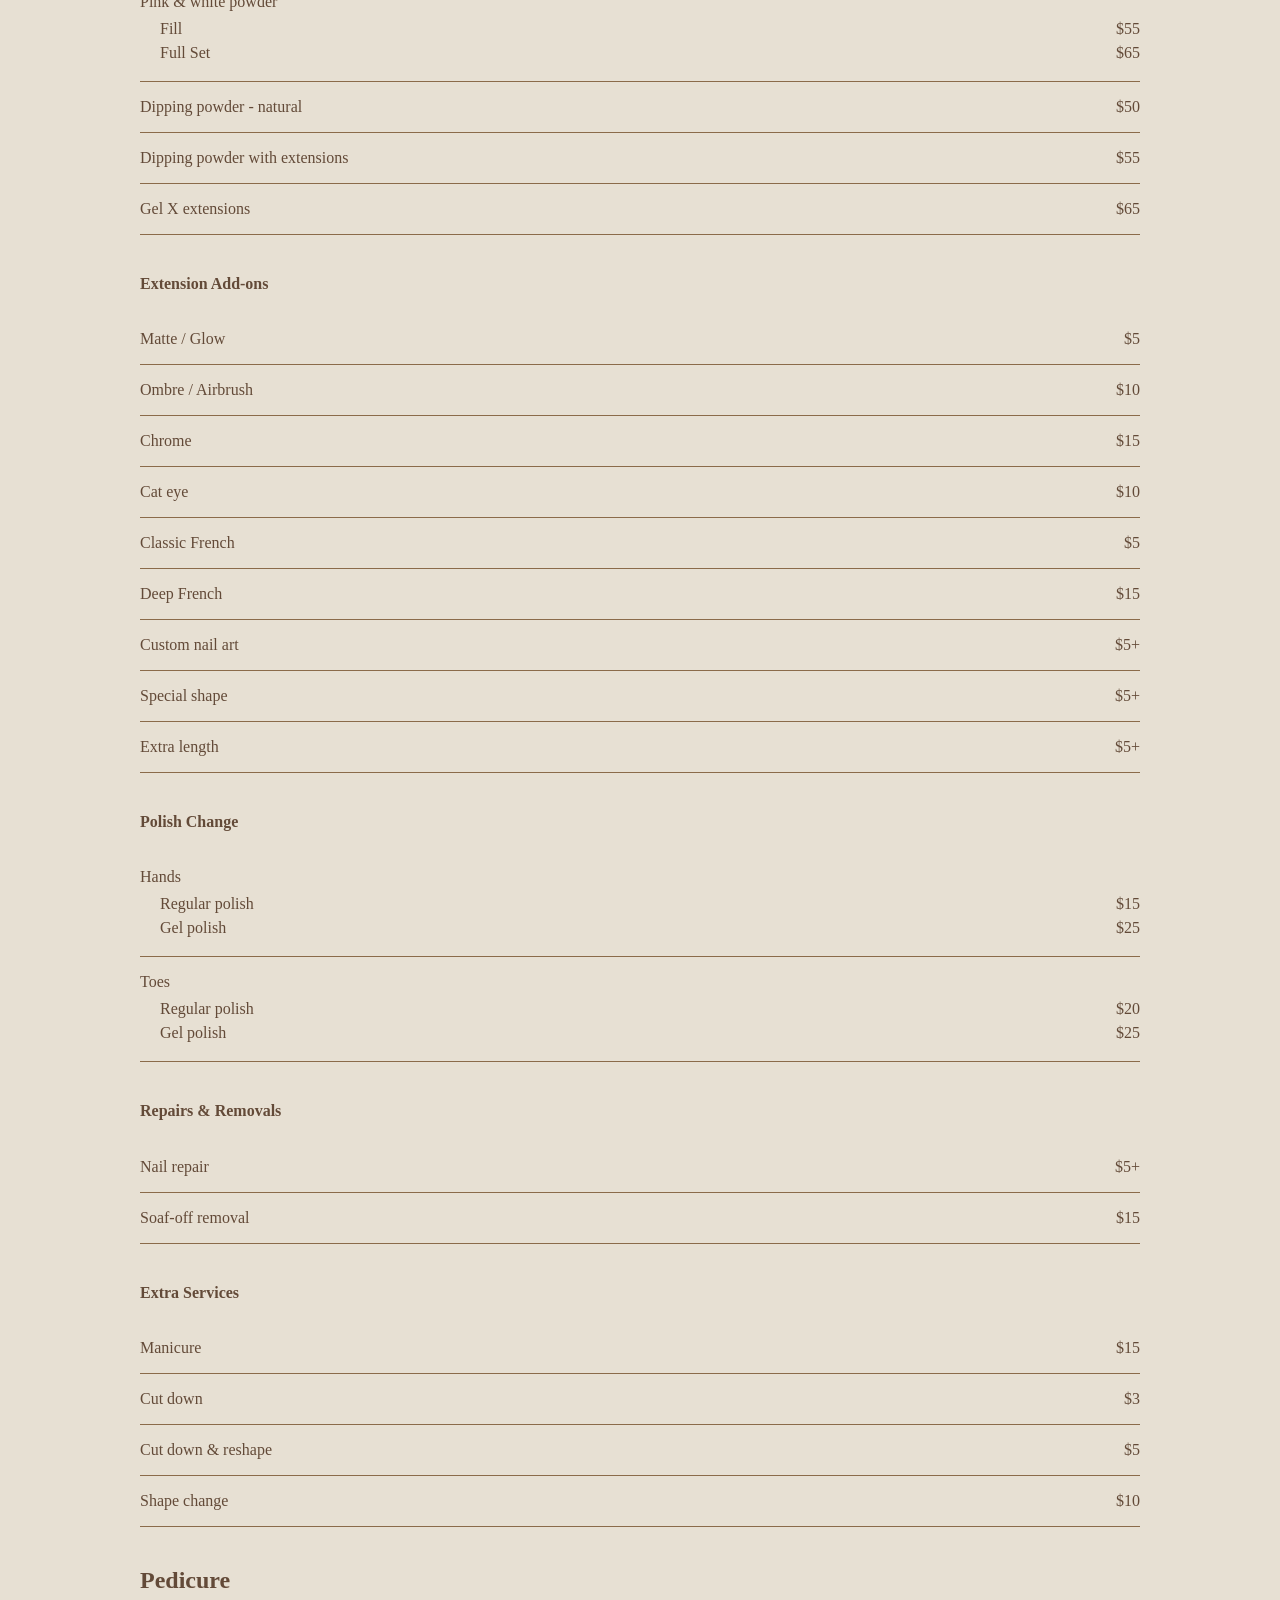
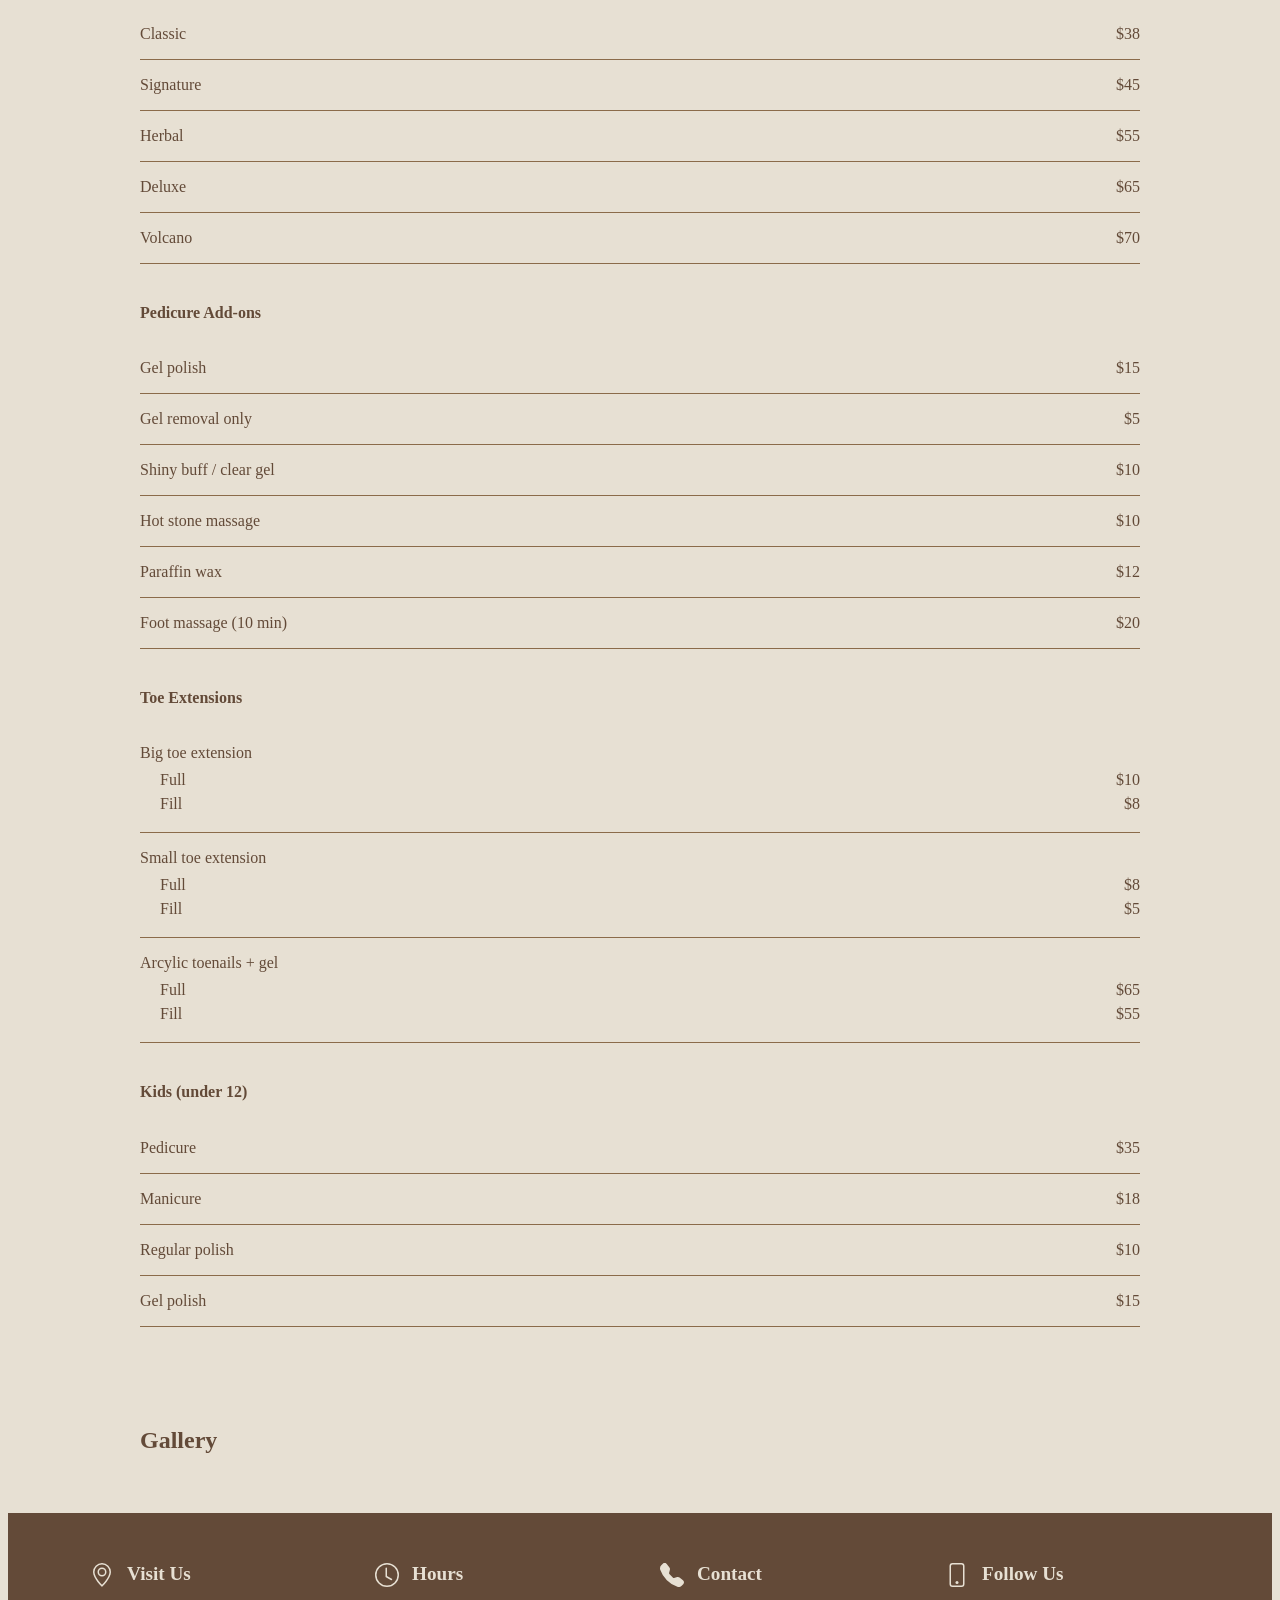
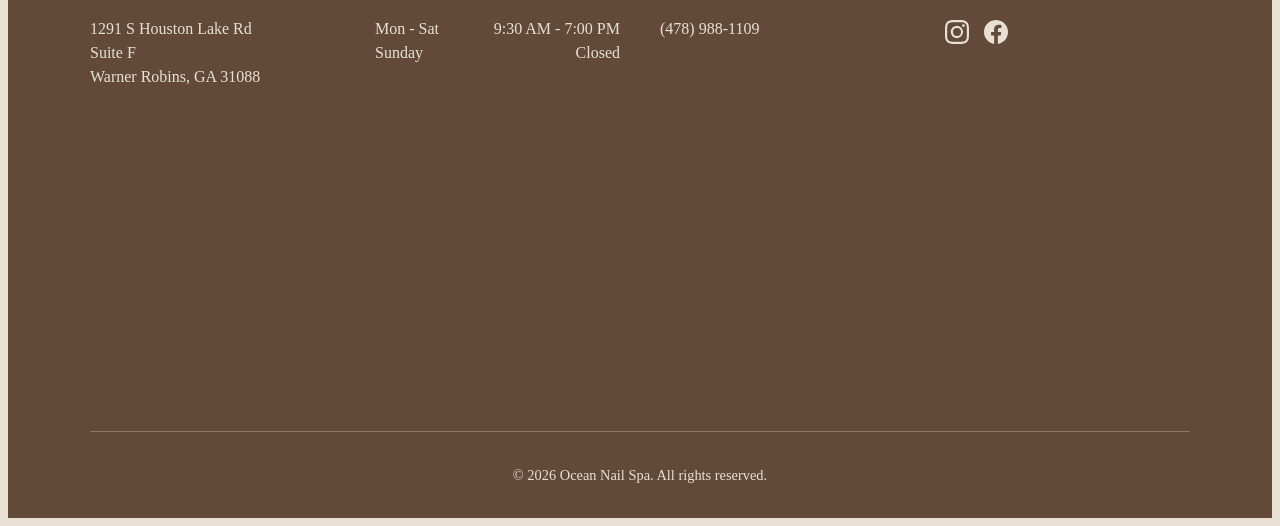
==== commit 5adf37be: "Added Signature Manicure to the menu" ====
--- a/index.html
+++ b/index.html
@@ -55,6 +55,11 @@
                     <div class="menu-item">
                         <span>Gel Manicure</span>
                         <span>$40</span>
+                    </div>
+
+                    <div class="menu-item">
+                        <span>Signature Manicure</span>
+                        <span>$50</span>
                     </div>
                 </div>
 
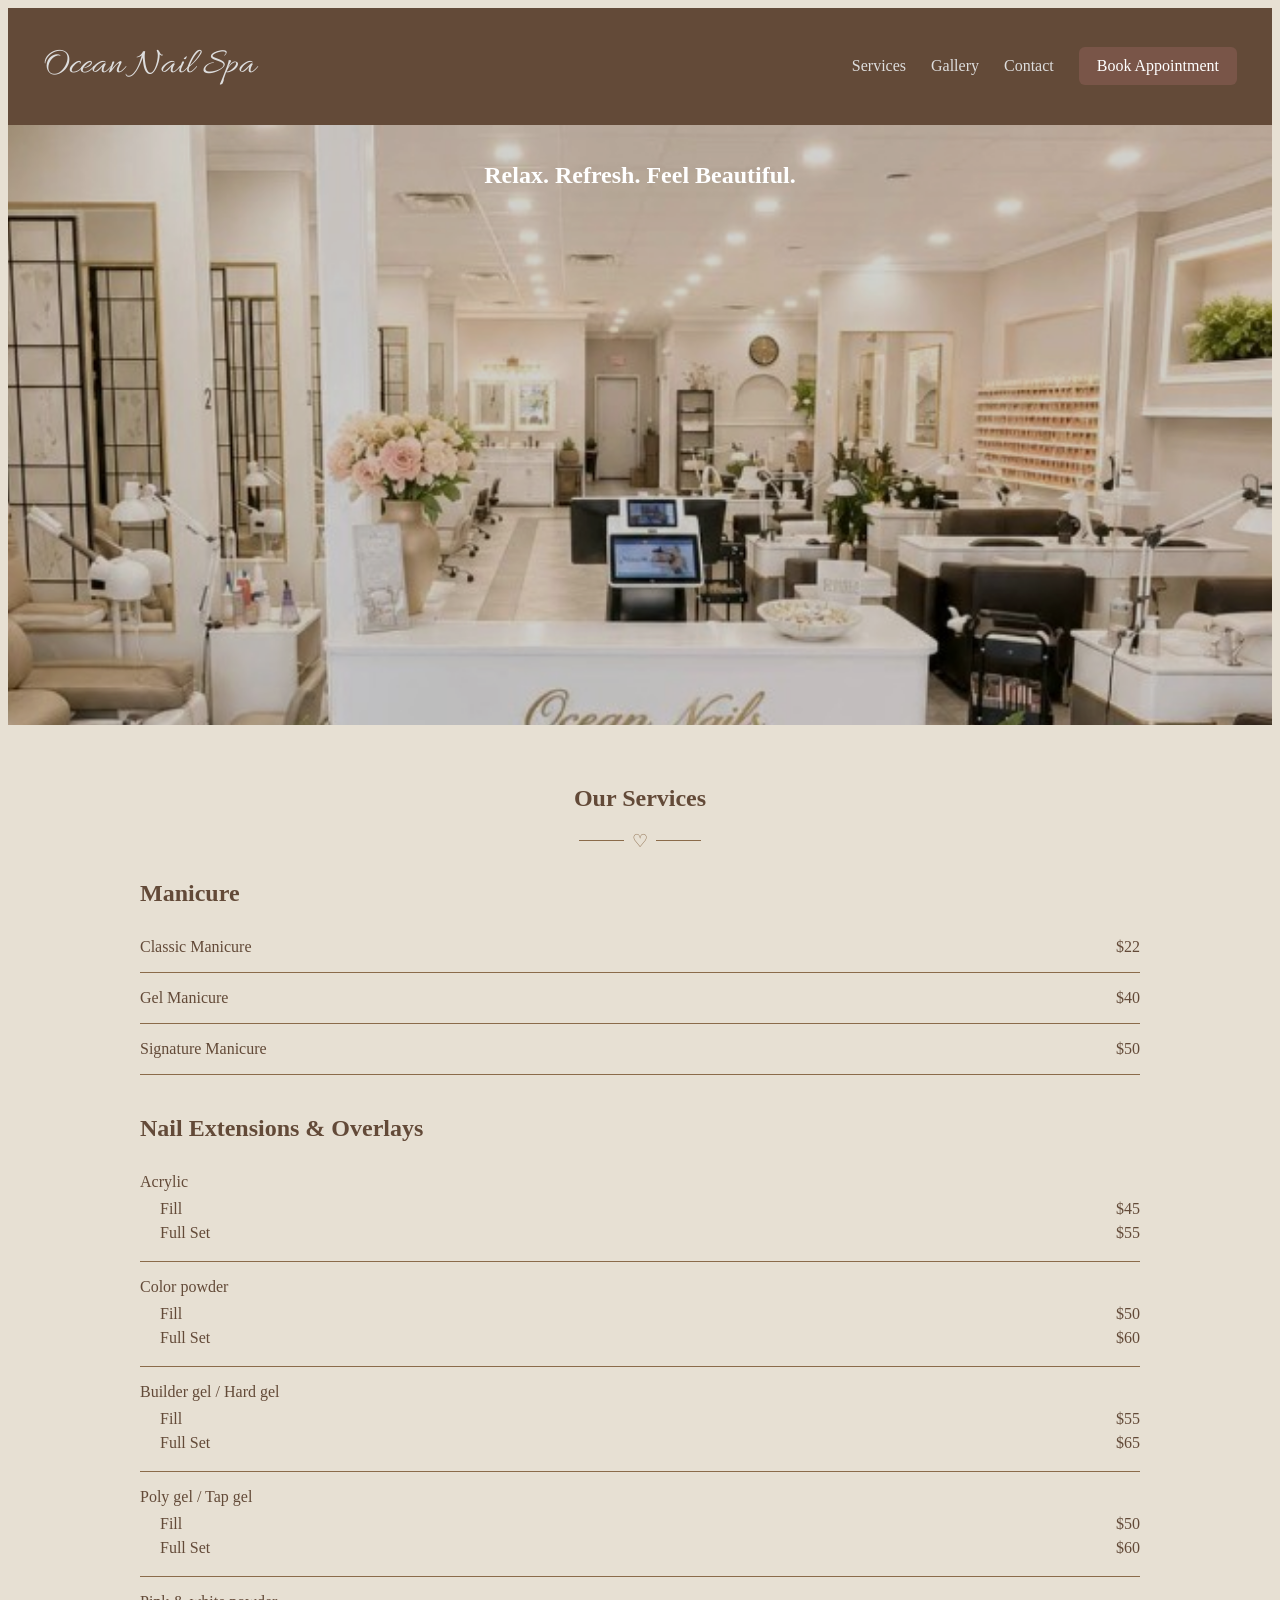
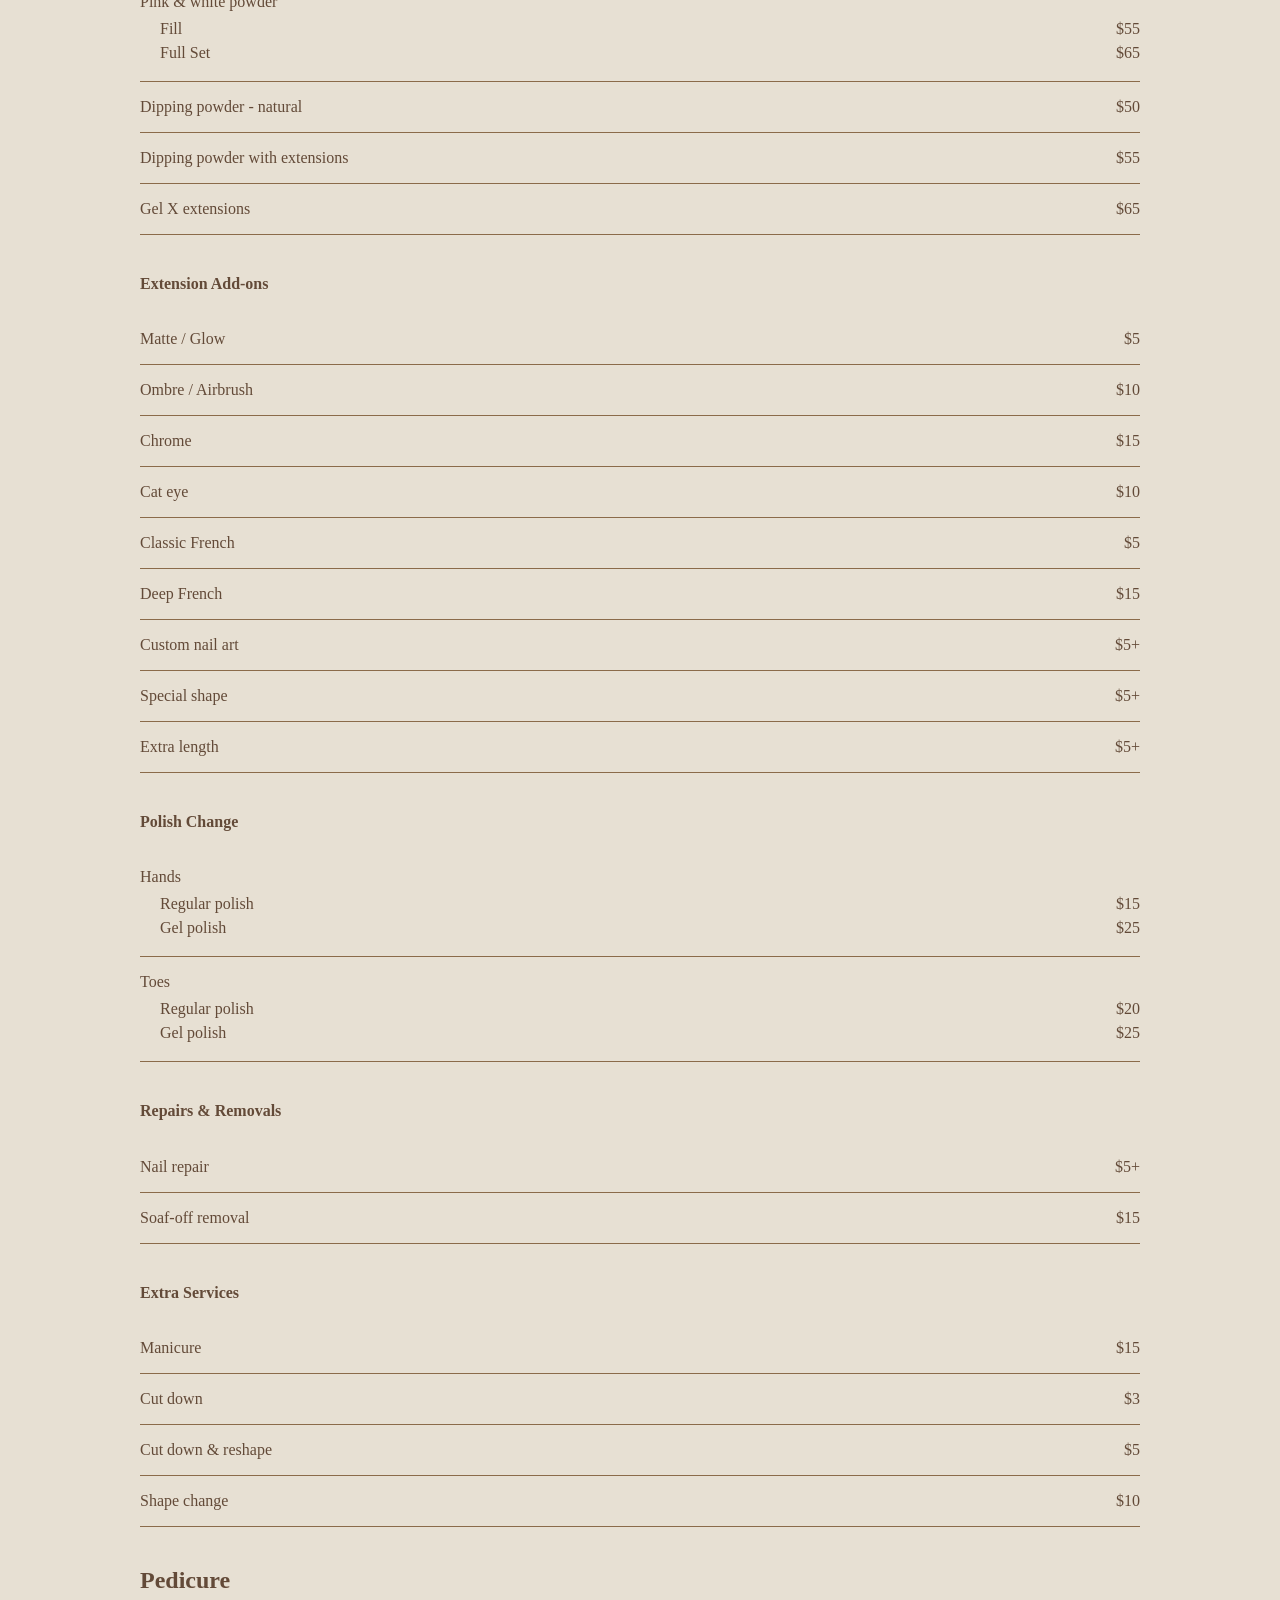
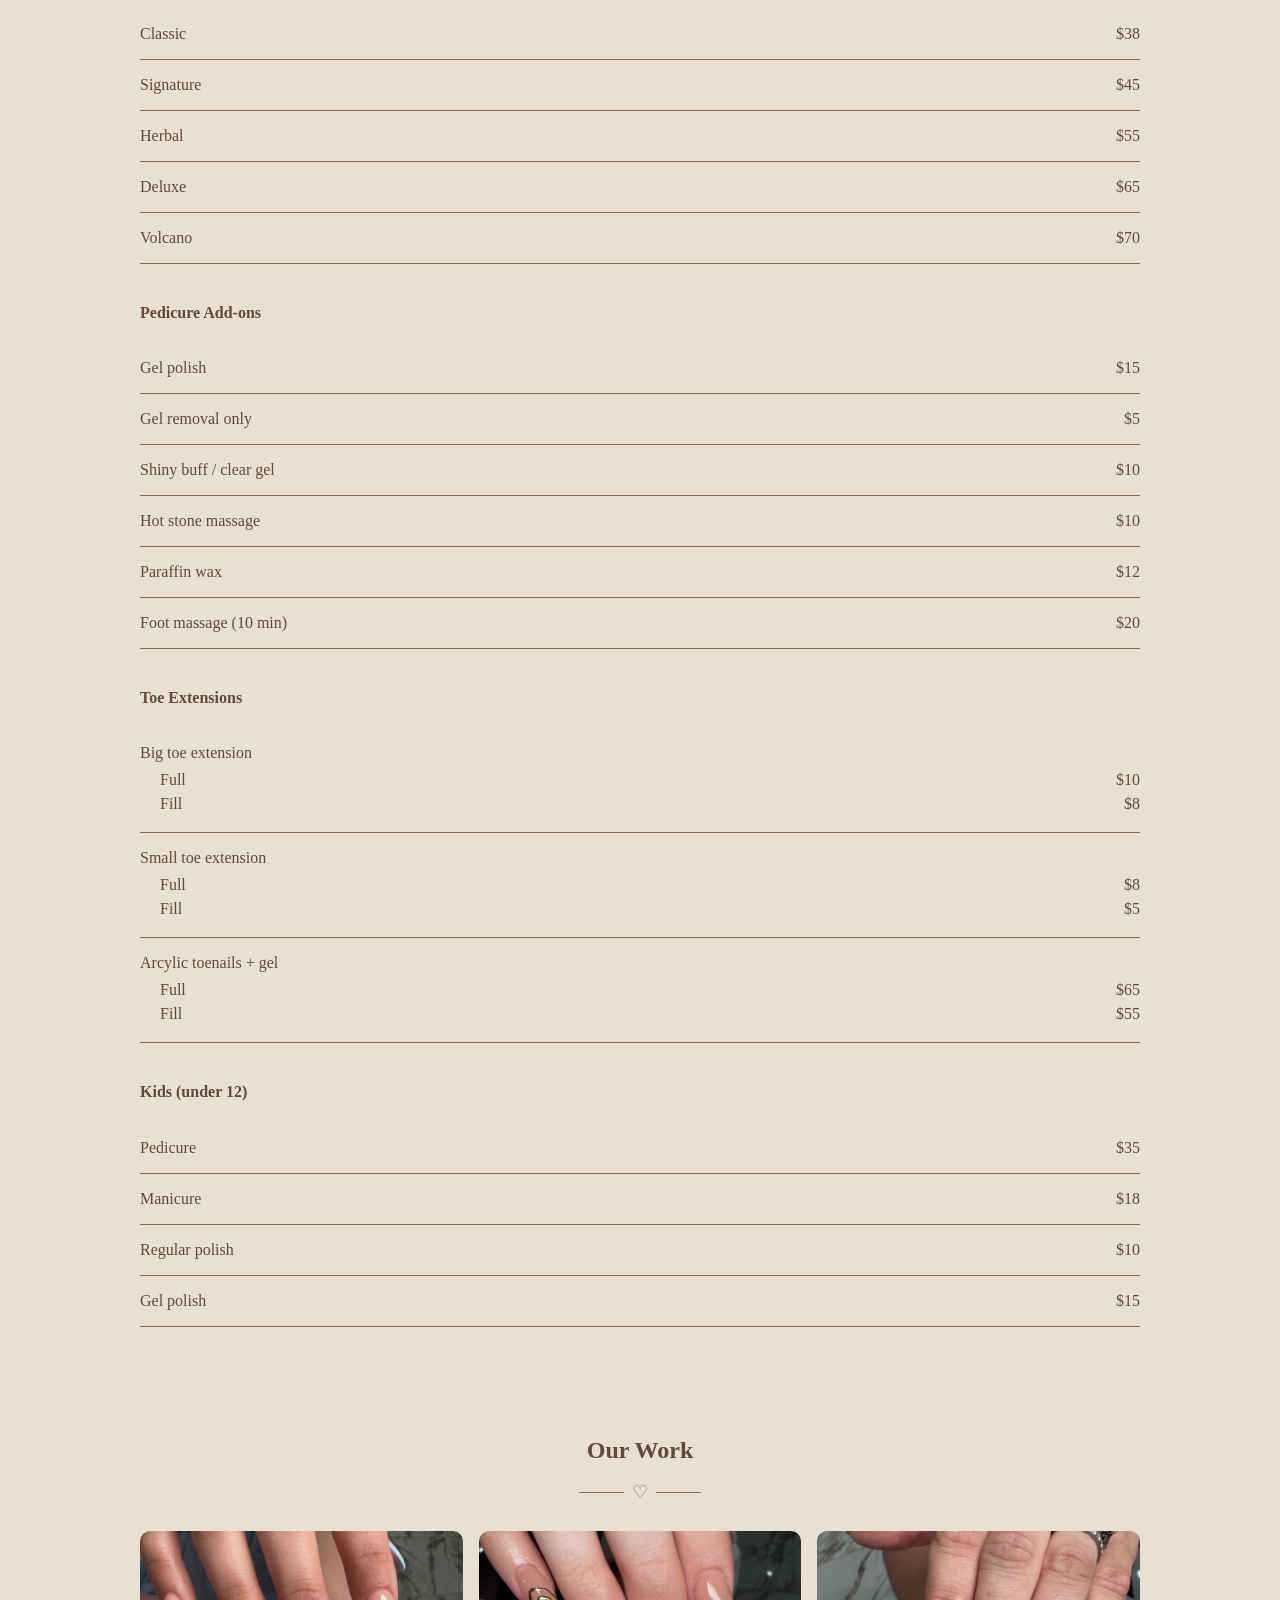
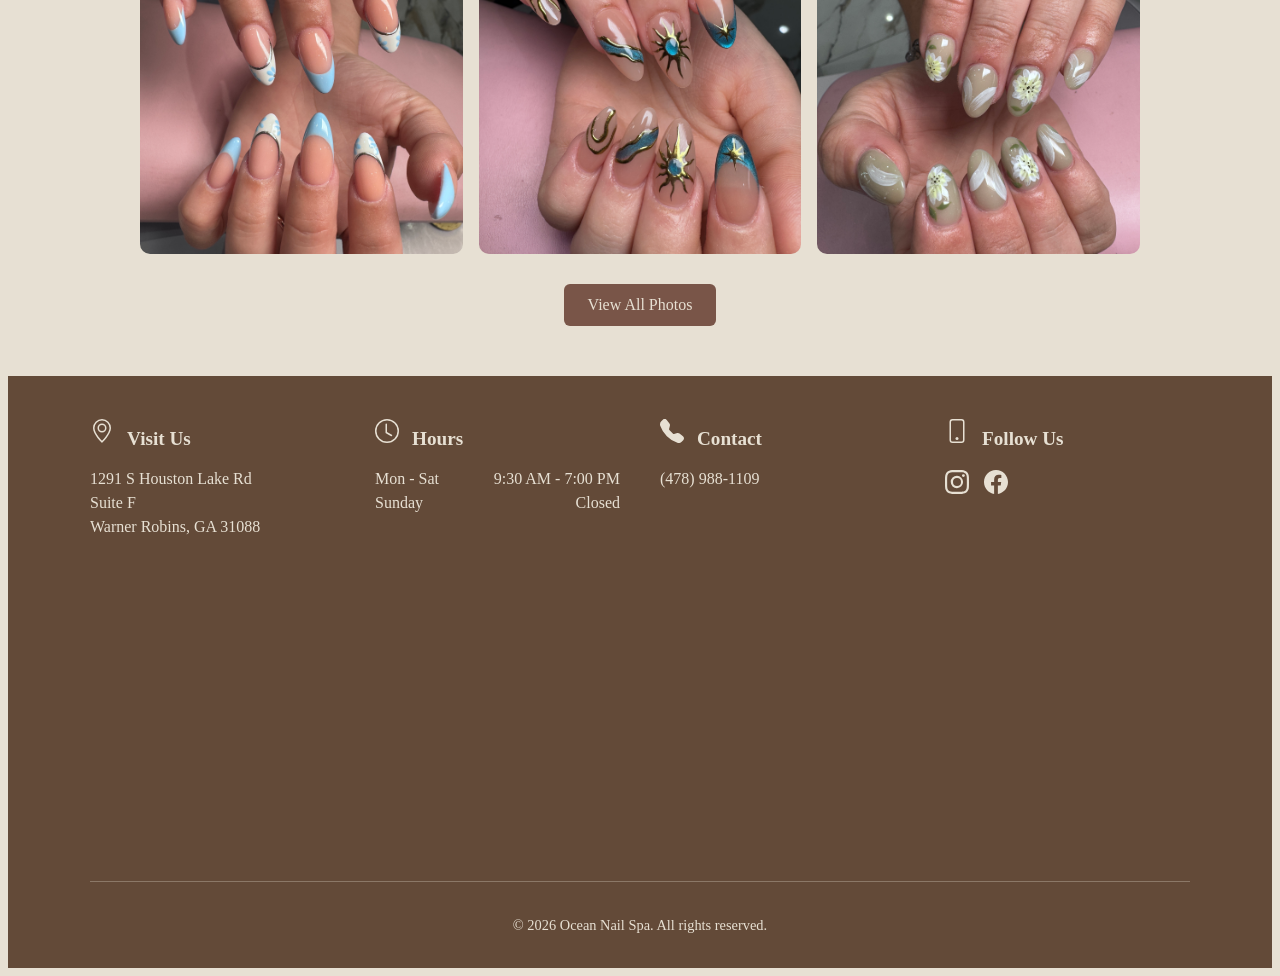
==== commit 0f87495b: "Added photos to Our Work section" ====
--- a/index.html
+++ b/index.html
@@ -364,8 +364,22 @@
                 </div>
             </section>
 
-            <section class="menu-section" id="gallery">
-                <h2>Gallery</h2>
+            <section class="gallery-section" id="gallery">
+                <h2>Our Work</h2>
+
+                <div class="heart-divider">
+                    <span></span>
+                    <span class="heart">♡</span>
+                    <span></span>
+                </div>
+
+                <div class="gallery-preview">
+                    <img src="images/IMG_2380.JPEG" atl="Nail design" class="gallery-image">
+                    <img src="images/IMG_2399.JPEG" atl="Nail design" class="gallery-image">
+                    <img src="images/IMG_2528.JPEG" atl="Nail design" class="gallery-image">
+                </div>
+
+                <a href="gallery.html" class="gallery-button">View All Photos</a>
             </section>
 
             
--- a/css/styles.css
+++ b/css/styles.css
@@ -18,19 +18,6 @@
     display: flex;
     align-items: center;
     justify-content: center;
-}
-
-.gallery-image {
-    width:100%;
-    height:250px;
-    object-fit:cover;
-    border-radius:12px;
-}
-
-.gallery {
-    display:grid;
-    grid-template-columns: repeat(3, 1fr);
-    gap:16px;
 }
 
 .hero {
@@ -206,7 +193,7 @@
     margin-bottom: 20px;
 }
 
-.footer-hreading h3 {
+.footer-heading h3 {
     margin: 0;
     line-height:1;
 }
@@ -259,15 +246,123 @@
     border:0;
 }
 
+.gallery-section {
+    max-width: 1000px;
+    margin: 0 auto;
+    padding: 50px 20px;
+    text-align:center;
+}
+
+.gallery-preview {
+    display:grid;
+    grid-template-columns: repeat(3, 1fr);
+    gap: 16px;
+}
+
+.gallery-image {
+    width:100%;
+    aspect-ratio: 1 / 1;
+    object-fit:cover;
+    border-radius:10px;
+}
+
+.gallery-button {
+    display:inline-block;
+    margin-top:30px;
+    padding:12px 24px;
+
+    background-color:#795548;
+    color:#e7e0d3;
+
+    text-decoration:none;
+    border-radius:6px;
+}
+
+.gallery-photo {
+    width:100%;
+    height:auto;
+
+    display:block;
+    margin-bottom:15px;
+
+    border-radius:10px;
+    cursor:pointer;
+
+    break-inside:avoid;
+}
+
+.full-gallery {
+    columns:3;
+    column-gap:15px;
+
+    max-width:1100px;
+    margin:0 auto;
+    padding:30px 20px;
+}
+
+.lightbox {
+    display:none;
+
+    position:fixed;
+    inset:0;
+    z-index:2000;
+
+    background-color:rgba(0, 0, 0, 0.85);
+
+    justify-content:center;
+    align-items:center;
+
+    padding:30px;
+}
+
+.lightbox.active {
+    display:flex;
+}
+
+.lightbox-image {
+    max-width:90%;
+    max-height:90%;
+
+    width:auto;
+    height:auto;
+
+    object-fit:contain;
+    border-radius:8px;
+}
+
+.lightbox-close {
+    position:absolute;
+    top:20px;
+    right:30px;
+
+    border:none;
+    background:none;
+
+    color:white;
+    font-size:45px;
+    
+    cursor:pointer;
+}
+
+
 @media (max-width:768px) {
+    .full-gallery {
+        columns: 2;
+    }
+
     .gallery {
         grid-template-columns:repeat(2, 1fr);
         gap: 10px;
     }
 
+    .gallery-preview {
+        grid-template-columns:1fr;
+        gap:12px;
+    }
+
     .gallery-image {
         width: 100%;
-        aspect-ratio: 1 / 1;
+        aspect-ratio: 4 / 3;
         height: auto;
         object-fit: cover;
     }
@@ -339,4 +434,10 @@
     }
 }
 
-
+@media (max-width:480px) {
+    .full-gallery {
+        columns:1;
+    }
+}
+
+
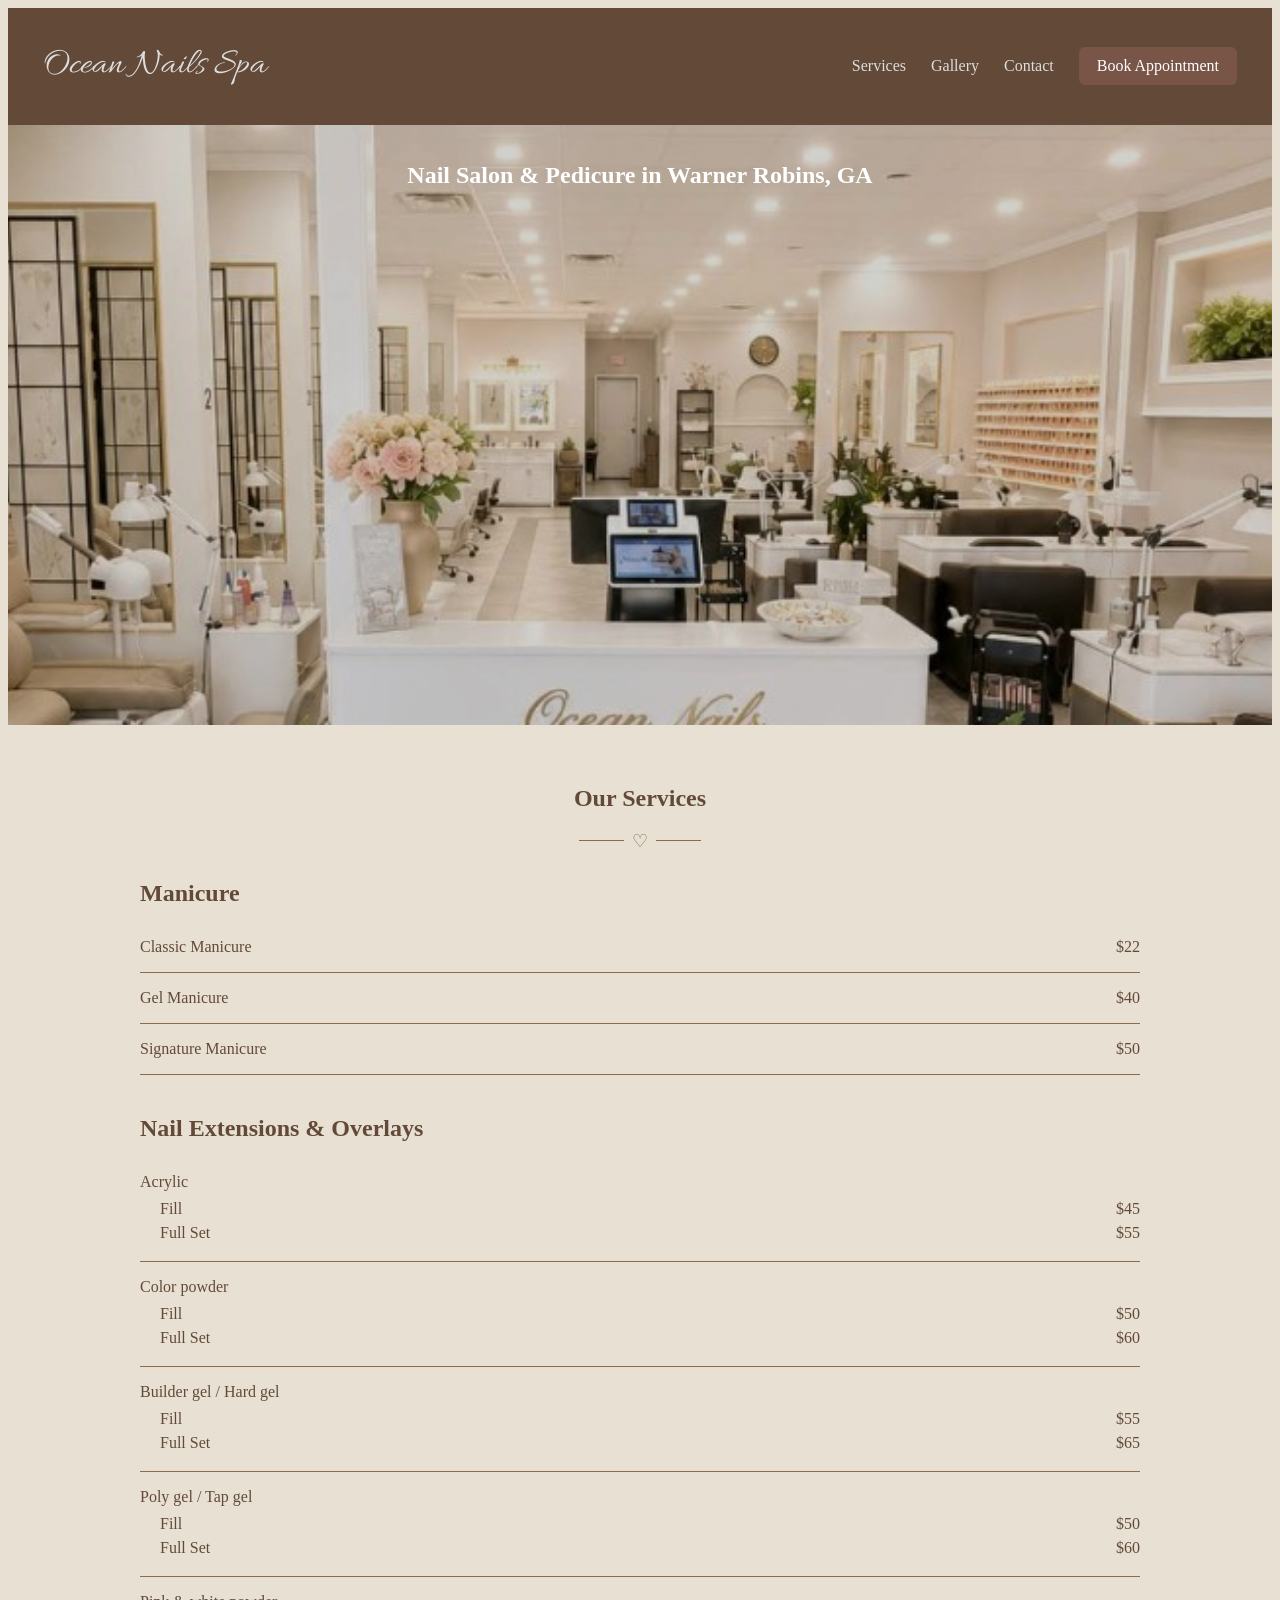
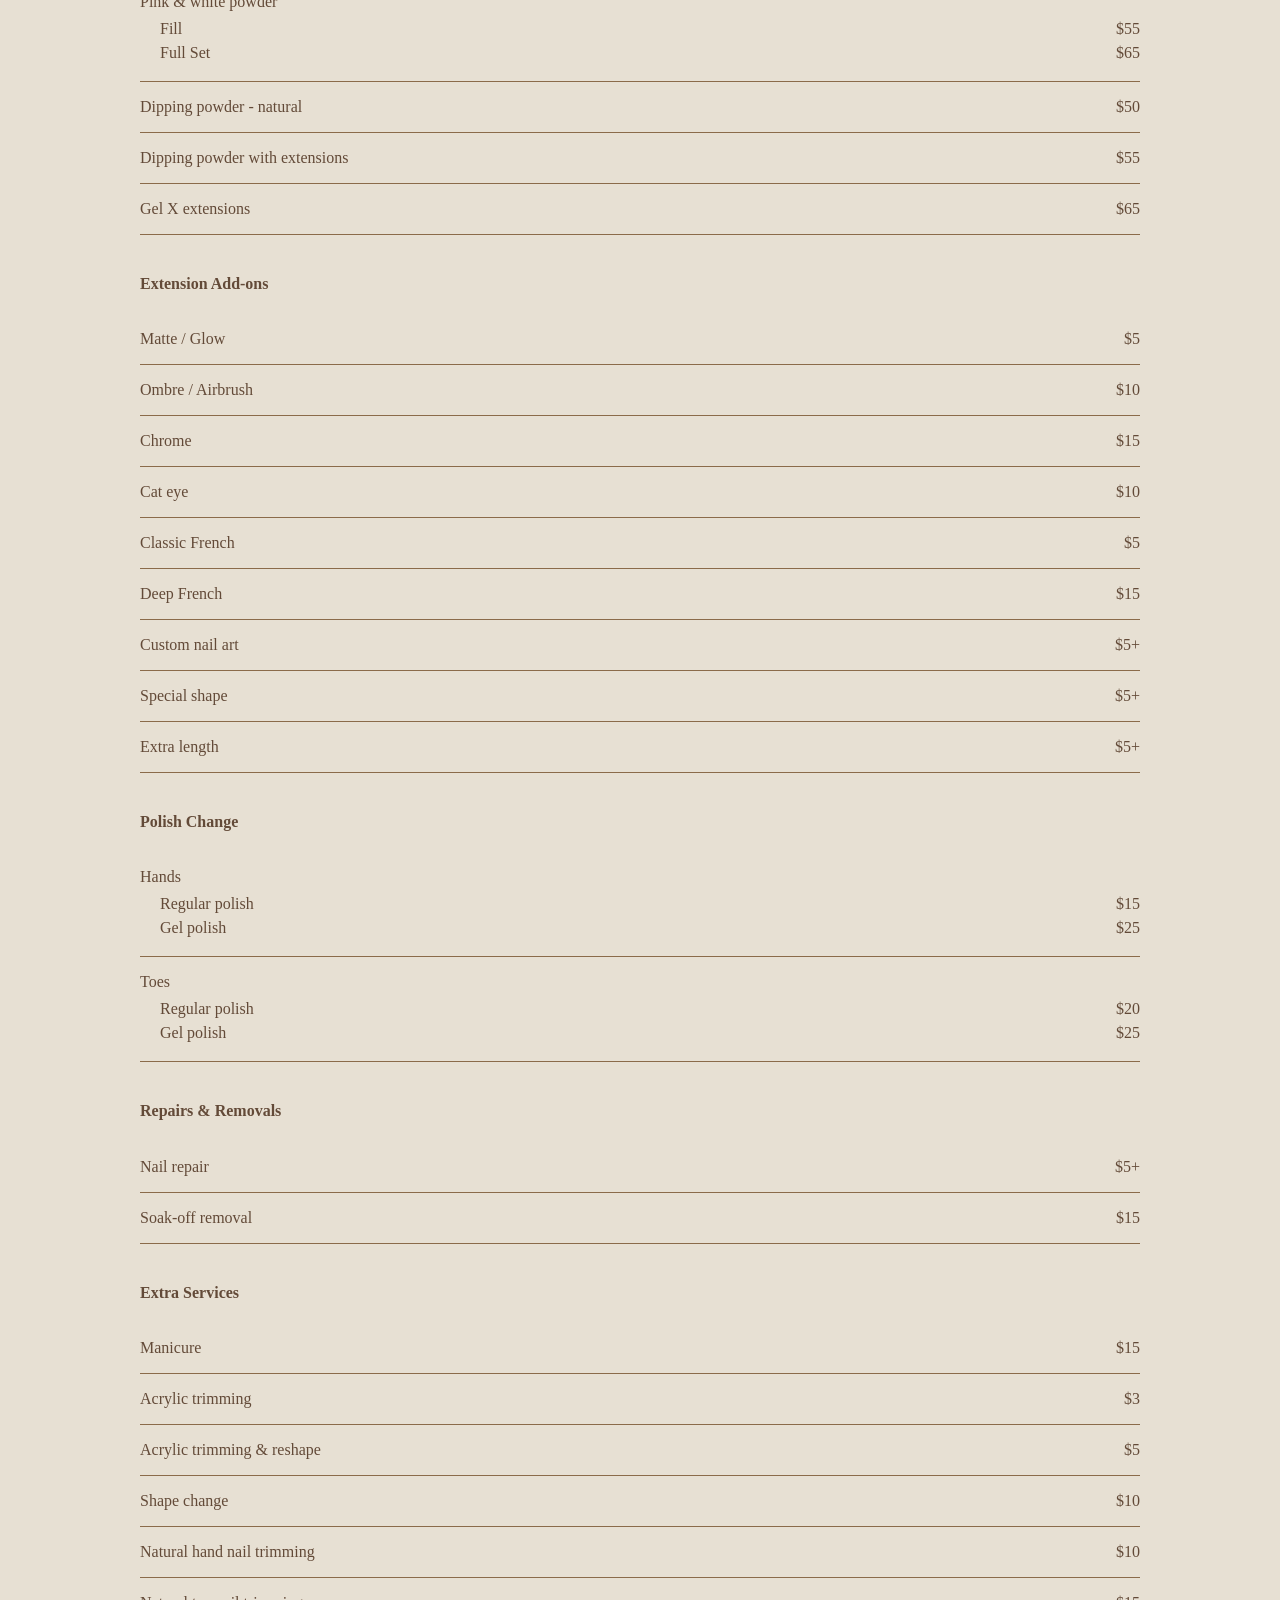
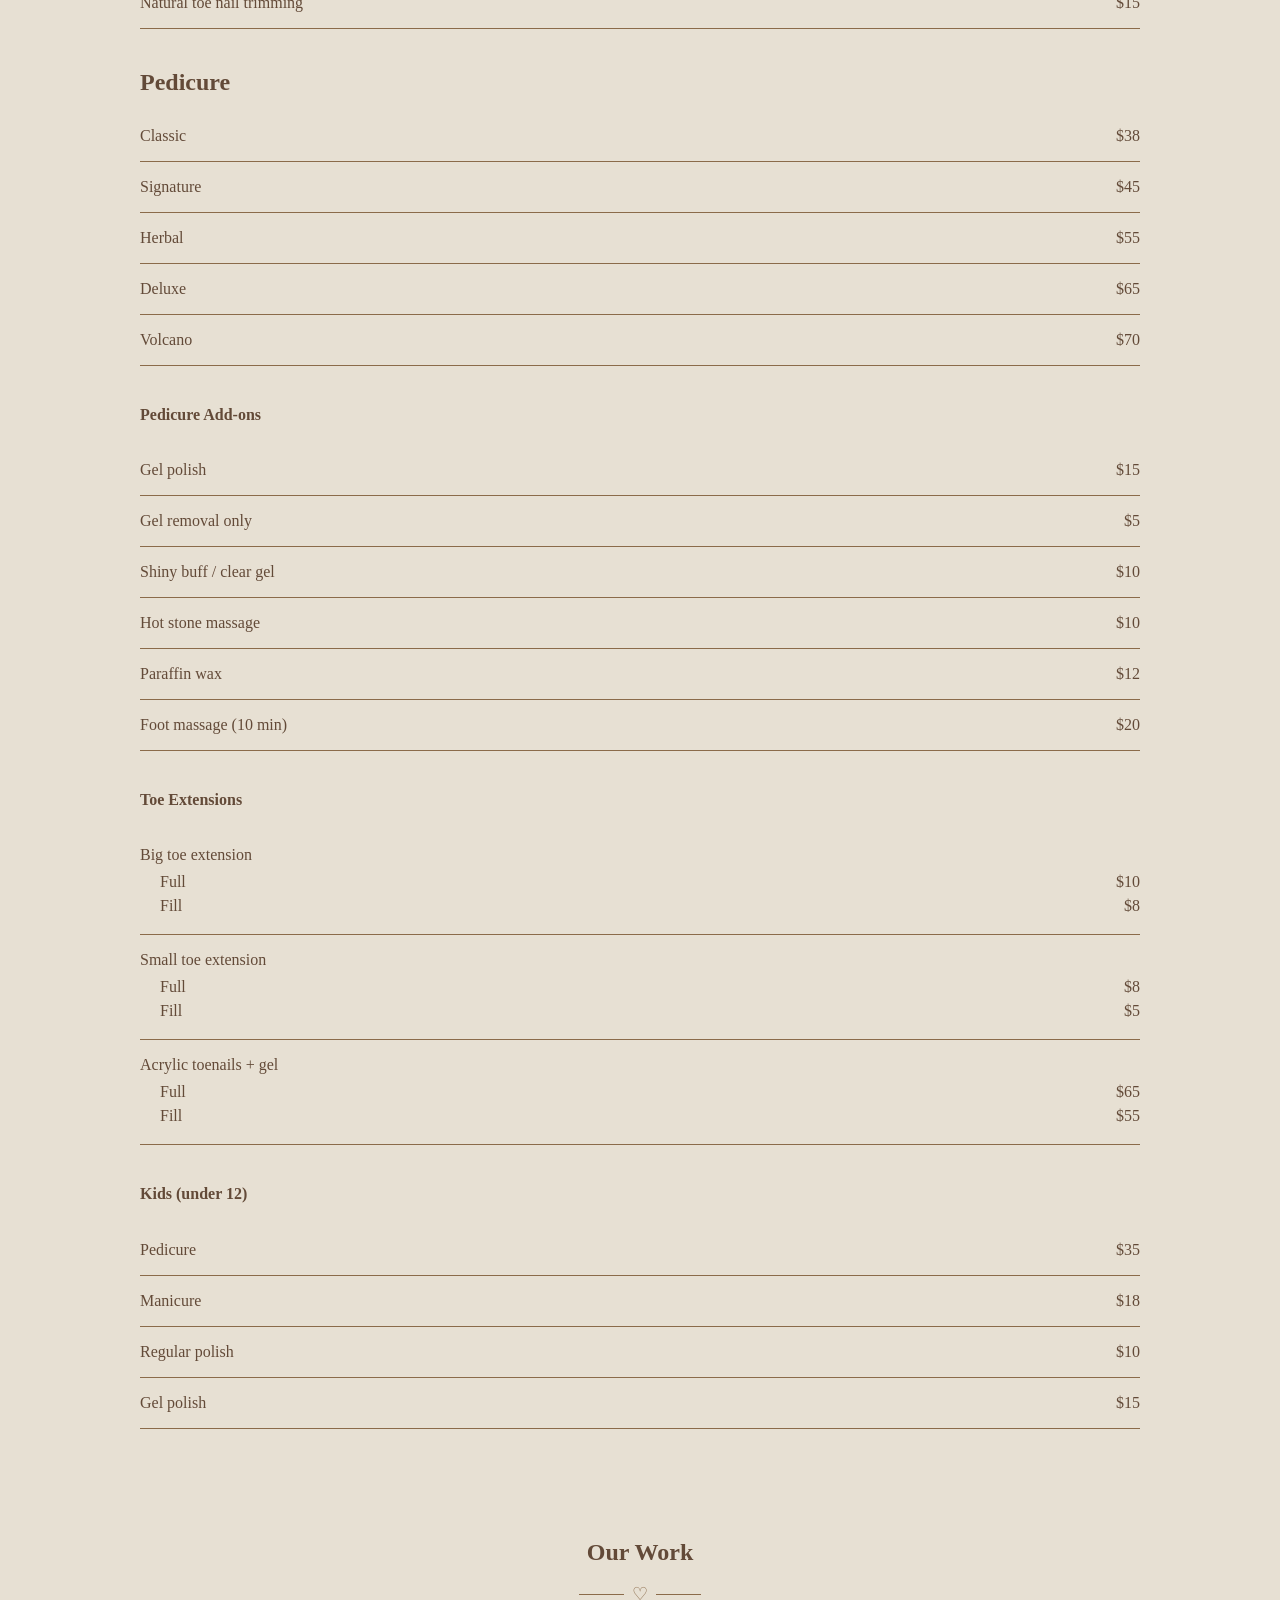
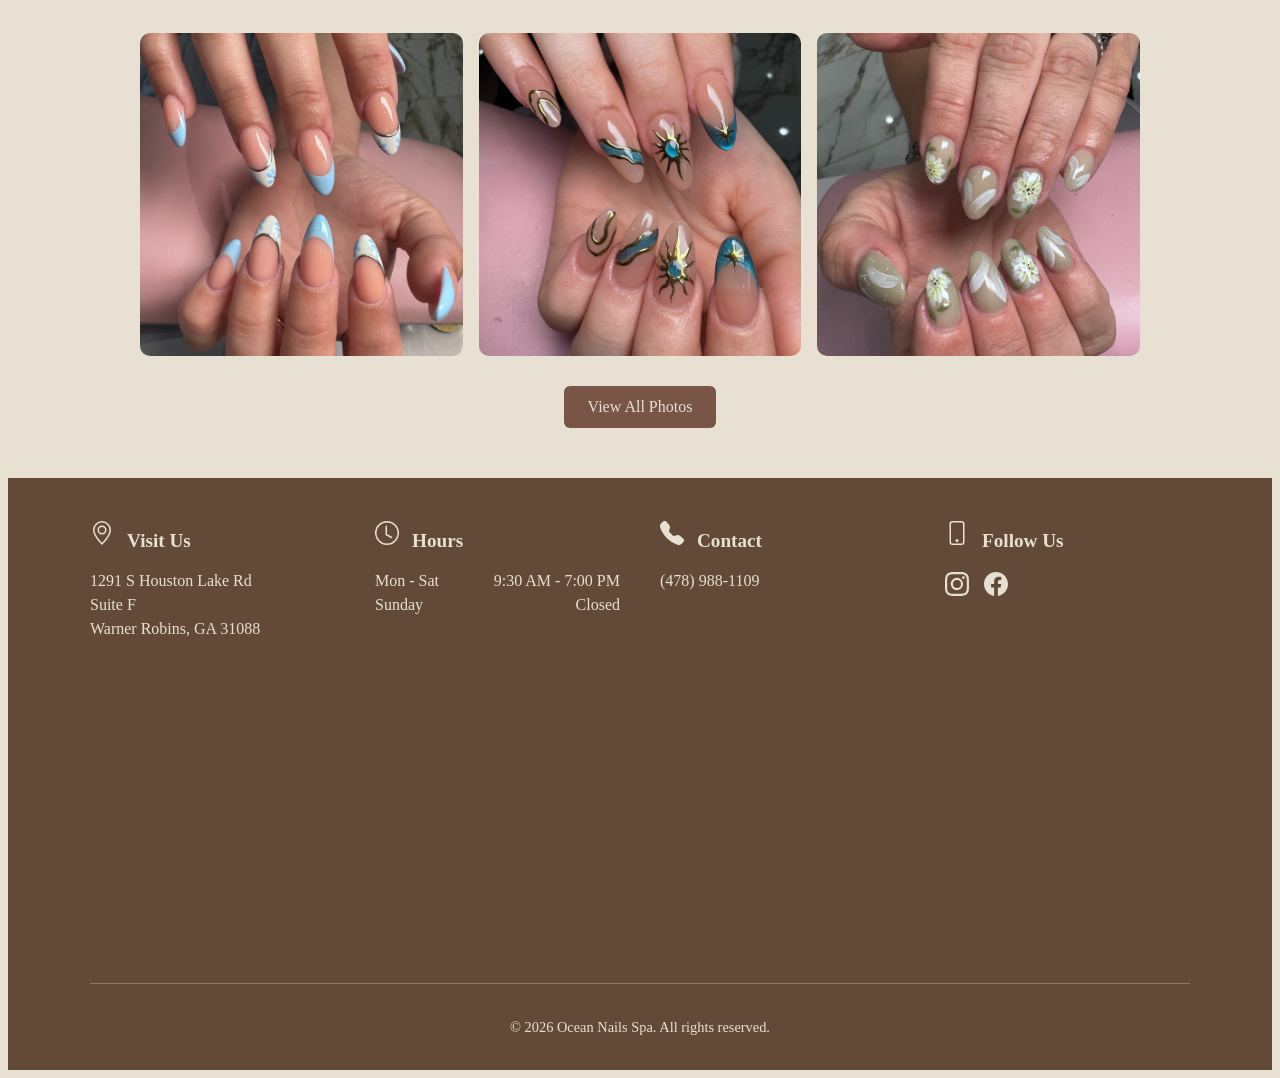
==== commit ccf4157e: "Fixed spelling and Added services to Extra Services" ====
--- a/index.html
+++ b/index.html
@@ -3,7 +3,7 @@
     <head>
         <meta charset="UTF-8">
         <meta name="viewport" content="width=device-width, initial-scale=1.0">
-        <title>Ocean Nail Spa</title>
+        <title>Ocean Nails Spa</title>
         <link rel="stylesheet" href="css/styles.css">
 
         <link rel="preconnect" href="https://fonts.googleapis.com">
@@ -15,7 +15,7 @@
 
     <body style="background-color: #e7e0d3; color: #634a38">
         <header class="site-header" style="background-color: #634a38">
-            <a href="index.html" class="logo">Ocean Nail Spa</a>
+            <a href="index.html" class="logo">Ocean Nails Spa</a>
             
             <nav class="navigation">
                 <a href="#services">Services</a>
@@ -30,7 +30,7 @@
         <section class="hero">
             <img src="images/nail-salon.jpg" alt="Interior of Ocean Nail Spa">
             <div class="hero-text">
-                <h1>Relax. Refresh. Feel Beautiful.</h1>
+                <h1>Nail Salon & Pedicure in Warner Robins, GA</h1>
             </div>
         </section>
 
@@ -223,7 +223,7 @@
                         <span>$5+</span>
                     </div>
                     <div class="menu-item">
-                        <span>Soaf-off removal</span>
+                        <span>Soak-off removal</span>
                         <span>$15</span>
                     </div>
                 </div>
@@ -235,17 +235,25 @@
                         <span>$15</span>
                     </div>
                     <div class="menu-item">
-                        <span>Cut down</span>
+                        <span>Acrylic trimming</span>
                         <span>$3</span>
                     </div>
                     <div class="menu-item">
-                        <span>Cut down & reshape</span>
+                        <span>Acrylic trimming & reshape</span>
                         <span>$5</span>
                     </div>
                     <div class="menu-item">
                         <span>Shape change</span>
                         <span>$10</span>
                     </div>
+                    <div class="menu-item">
+                        <span>Natural hand nail trimming</span>
+                        <span>$10</span>
+                    </div>
+                    <div class="menu-item">
+                        <span>Natural toe nail trimming</span>
+                        <span>$15</span>
+                    </div>
                 </div>
 
                 <div class="menu-category">
@@ -329,7 +337,7 @@
                         </div>
                     </div>
                     <div class="menu-item multi-price">
-                        <p>Arcylic toenails + gel</p>
+                        <p>Acrylic toenails + gel</p>
 
                         <div class="price-row">
                             <span>Full</span>
@@ -458,7 +466,7 @@
             </div>
             
             <div class="footer-bottom">
-                <p>© 2026 Ocean Nail Spa. All rights reserved.</p>
+                <p>© 2026 Ocean Nails Spa. All rights reserved.</p>
             </div>
         </footer>
 
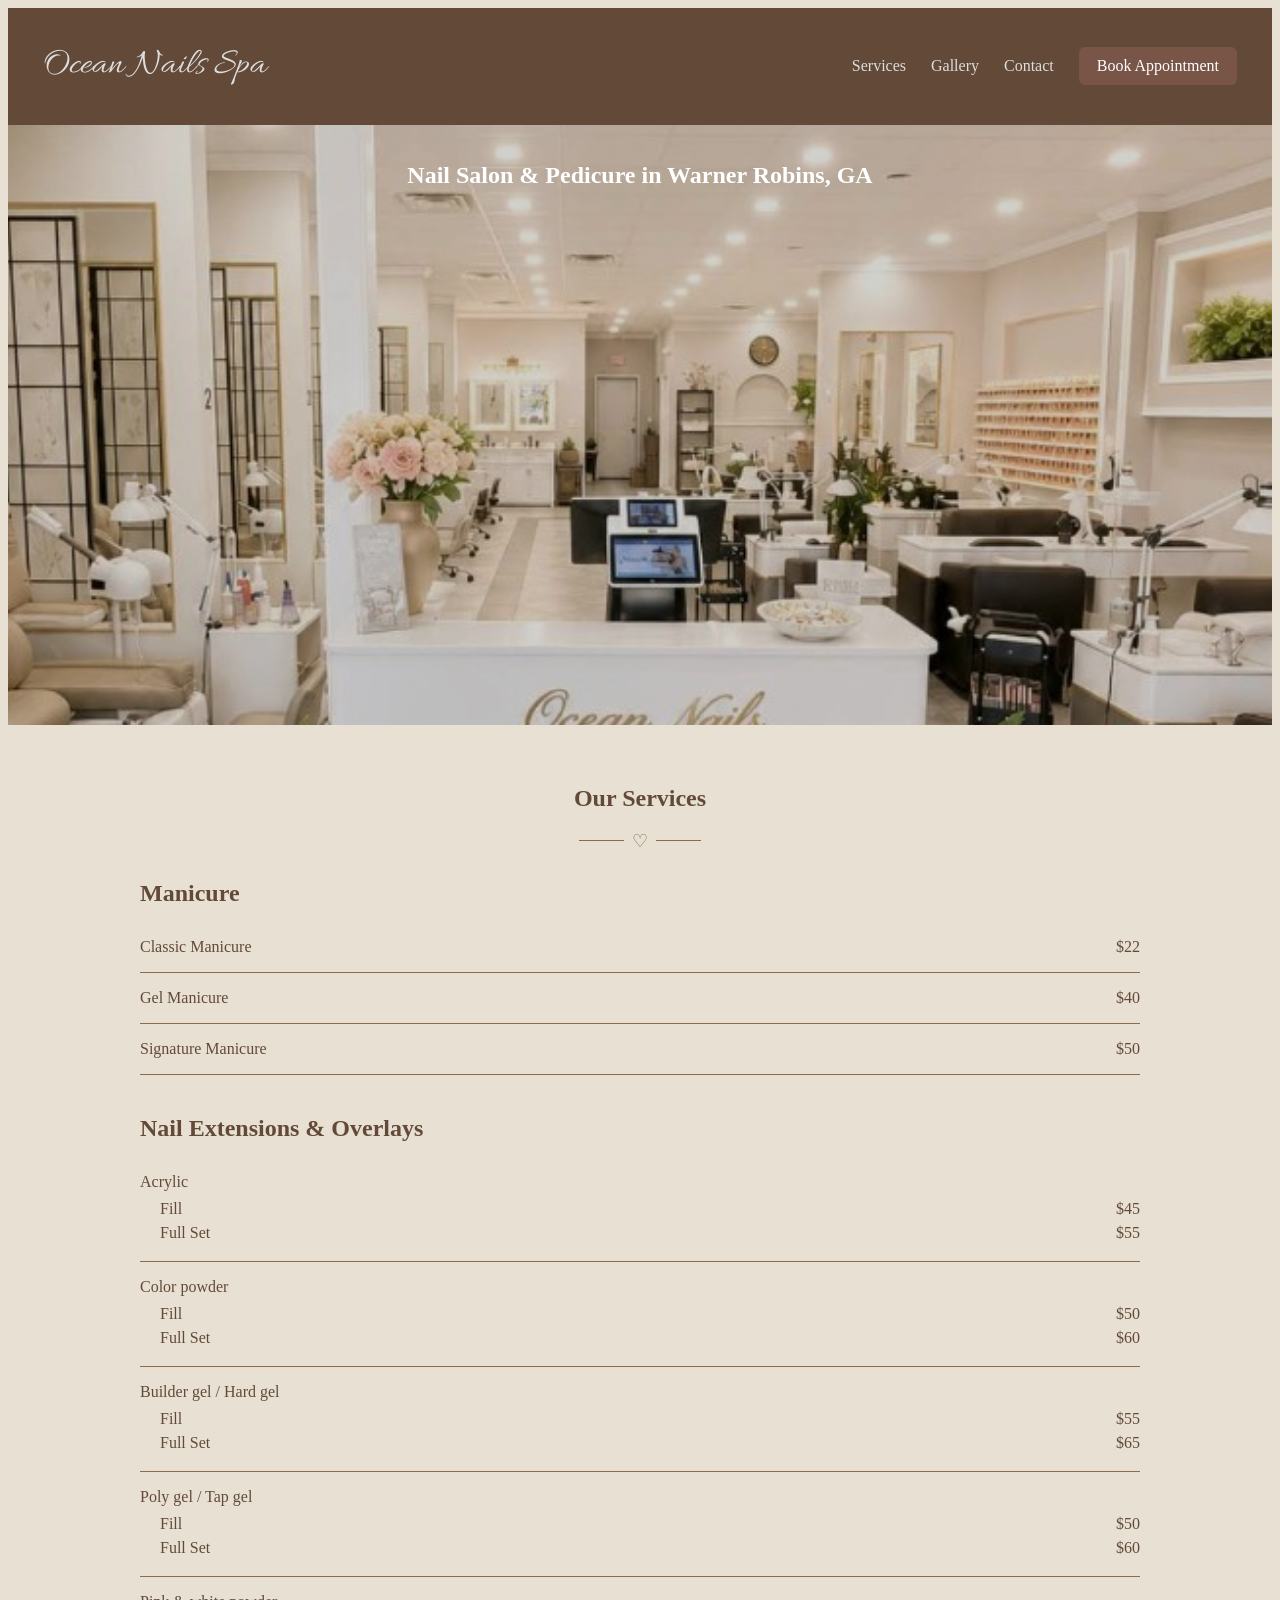
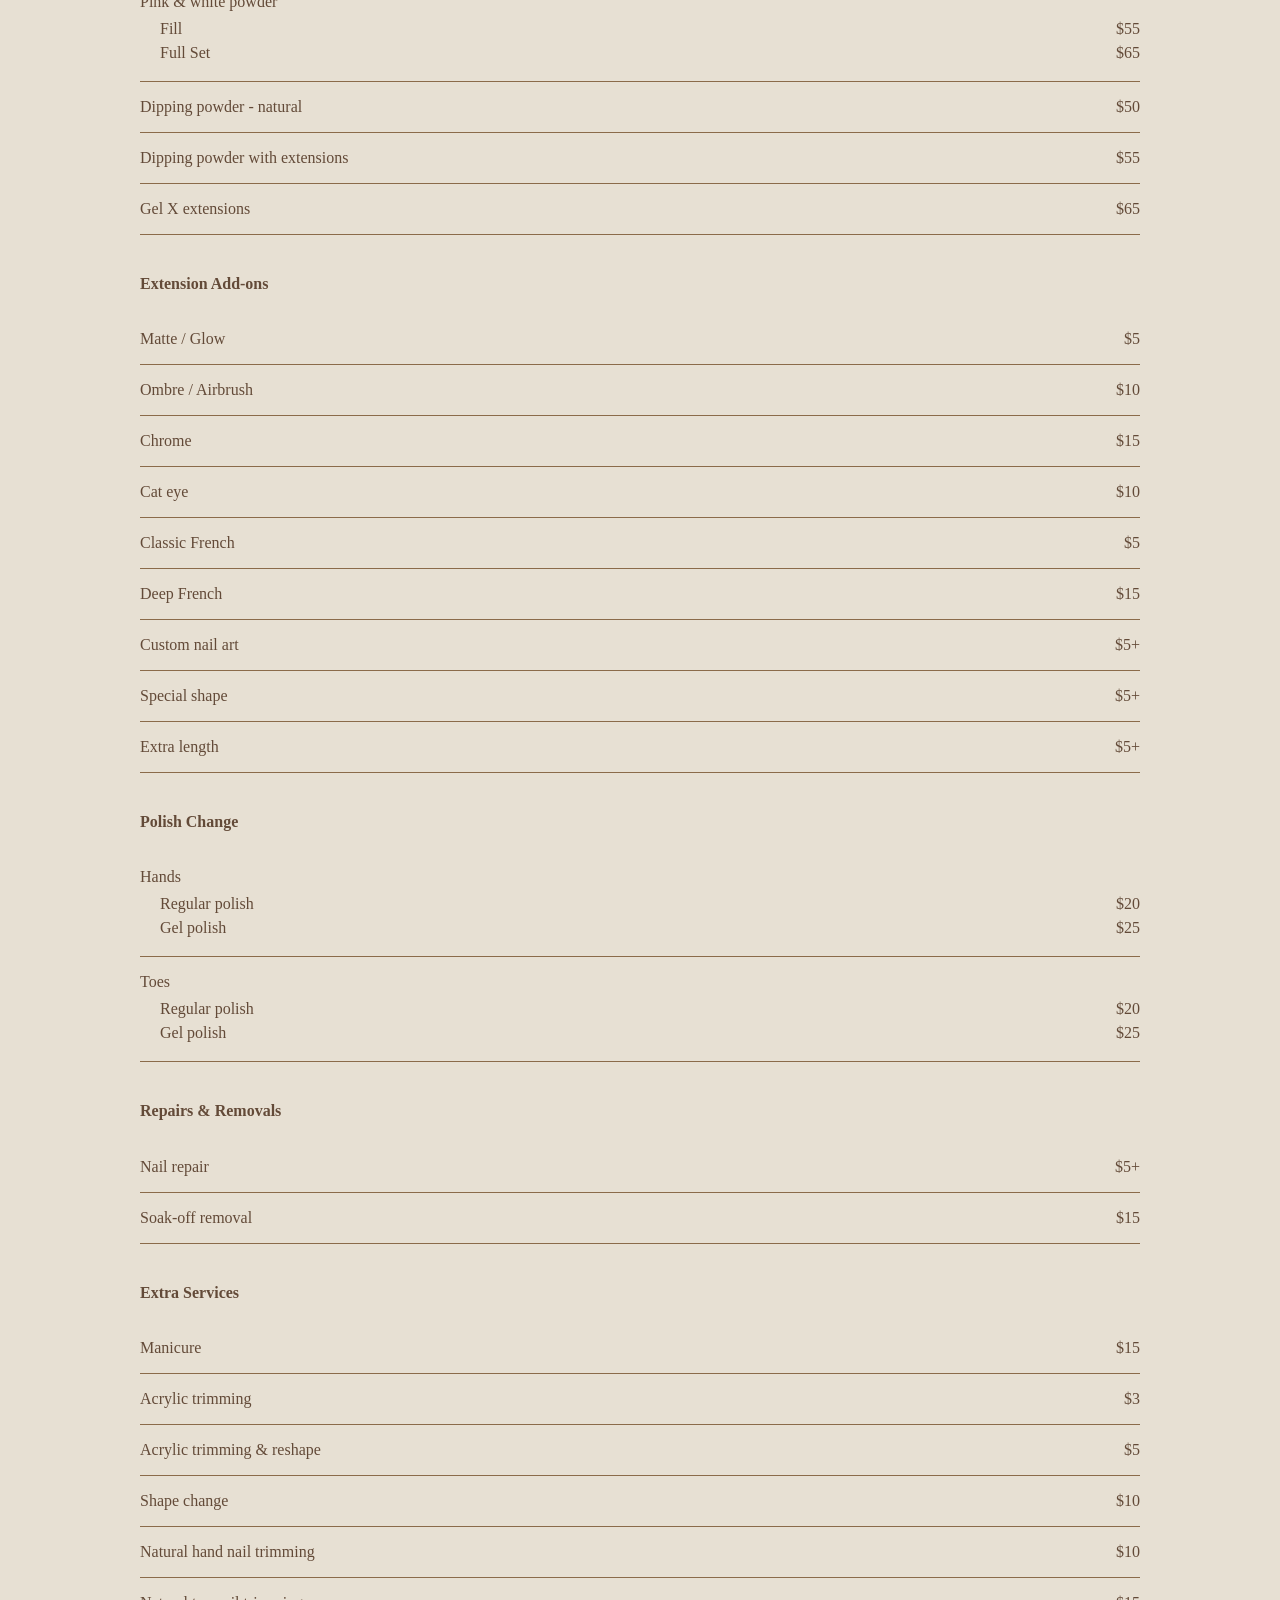
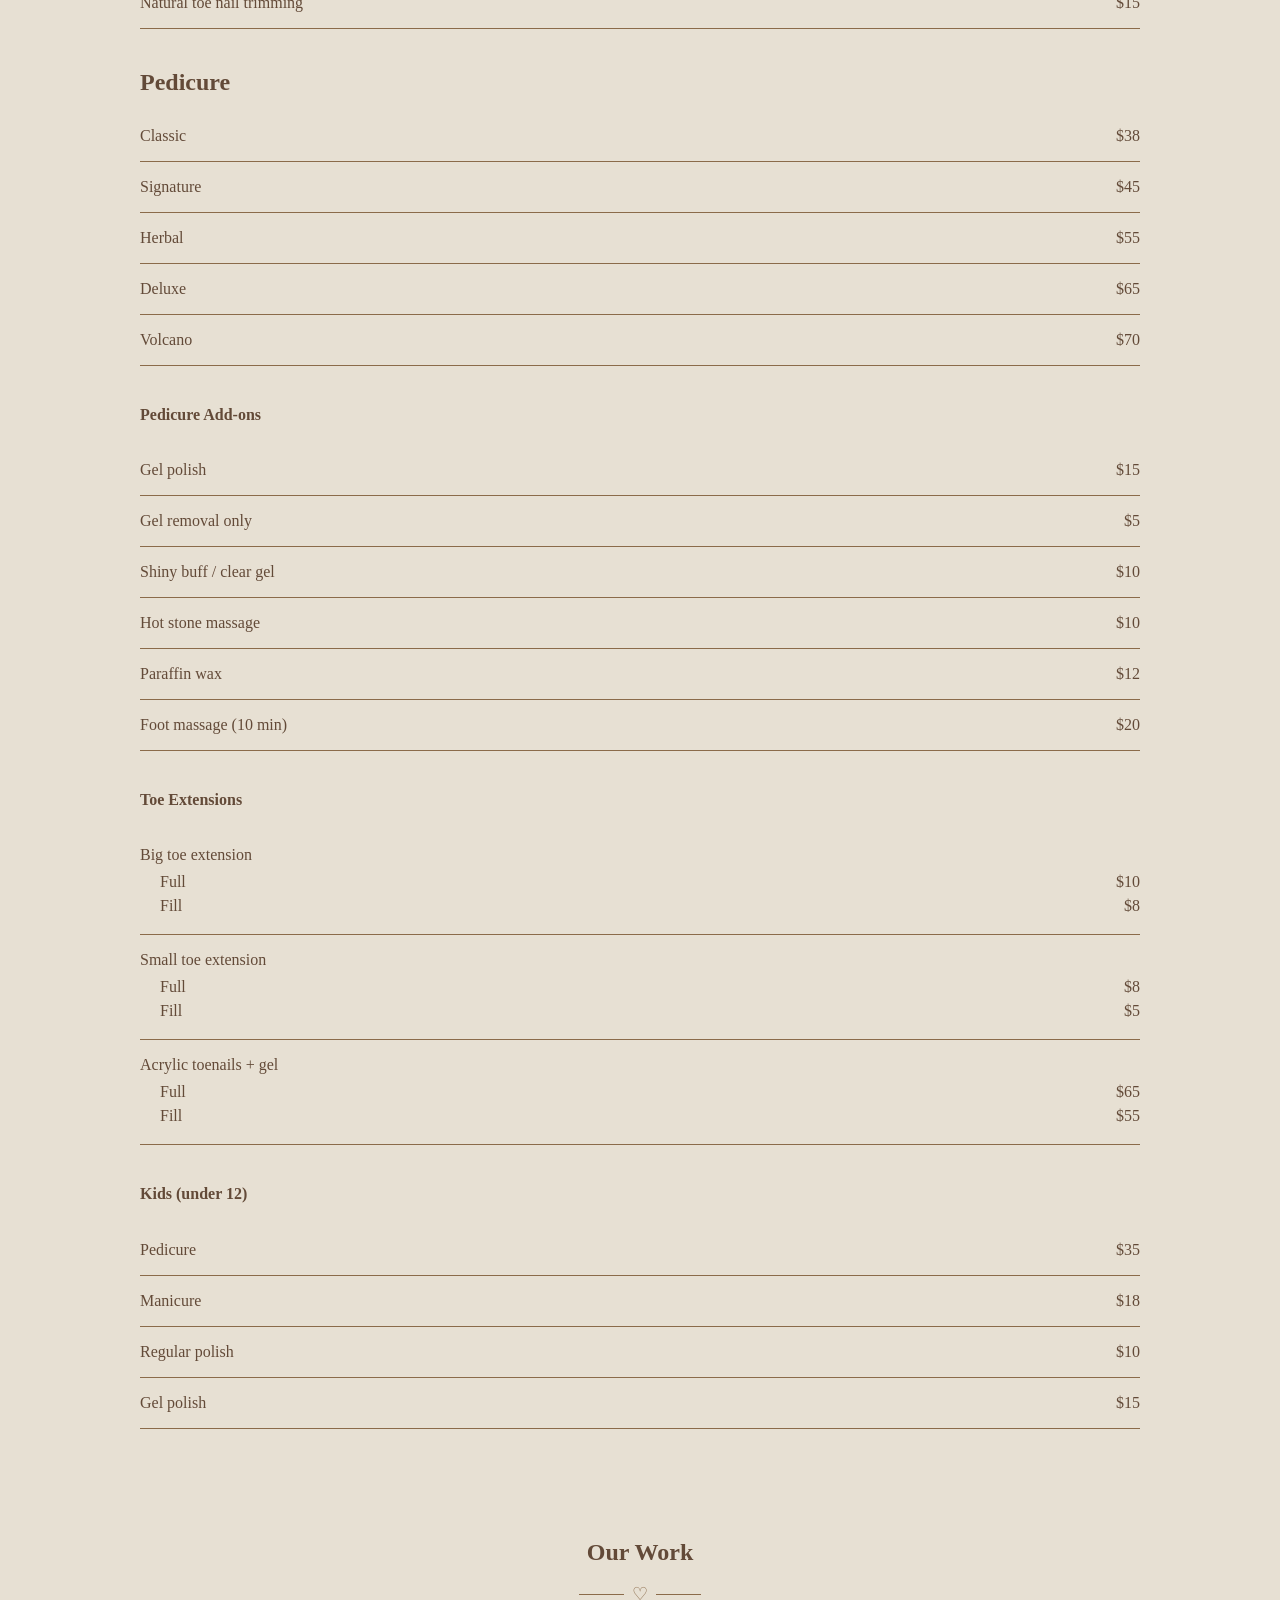
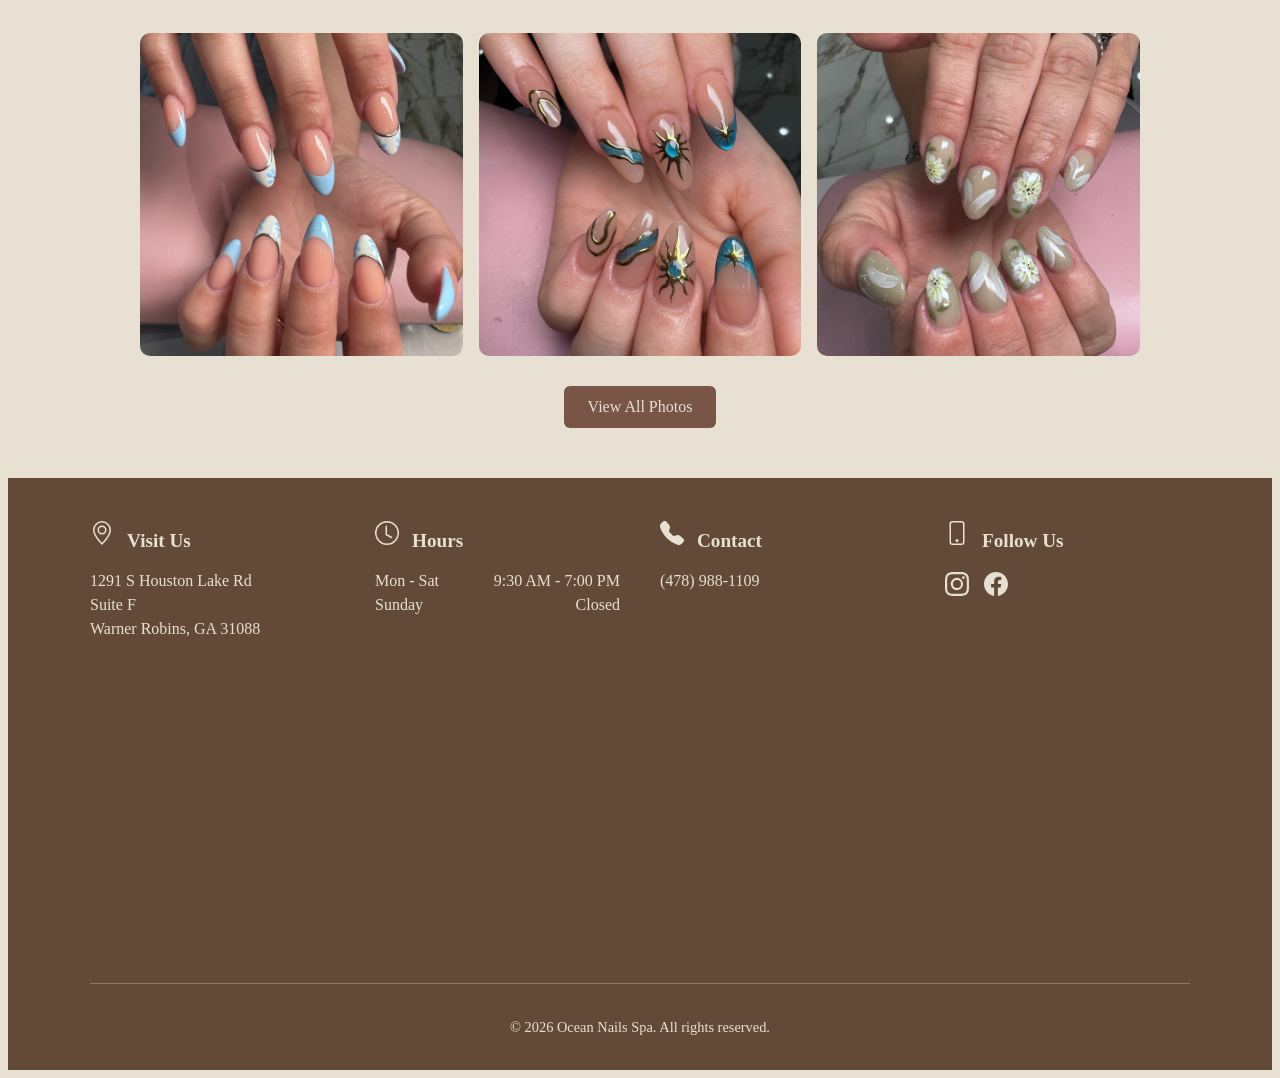
==== commit c03dae6e: "Fixed prices for Polish Change" ====
--- a/index.html
+++ b/index.html
@@ -194,7 +194,7 @@
                             <p>Hands</p>
                             <div class="price-row">
                                 <span>Regular polish</span>
-                                <span>$15</span>
+                                <span>$20</span>
                             </div>
 
                             <div class="price-row">
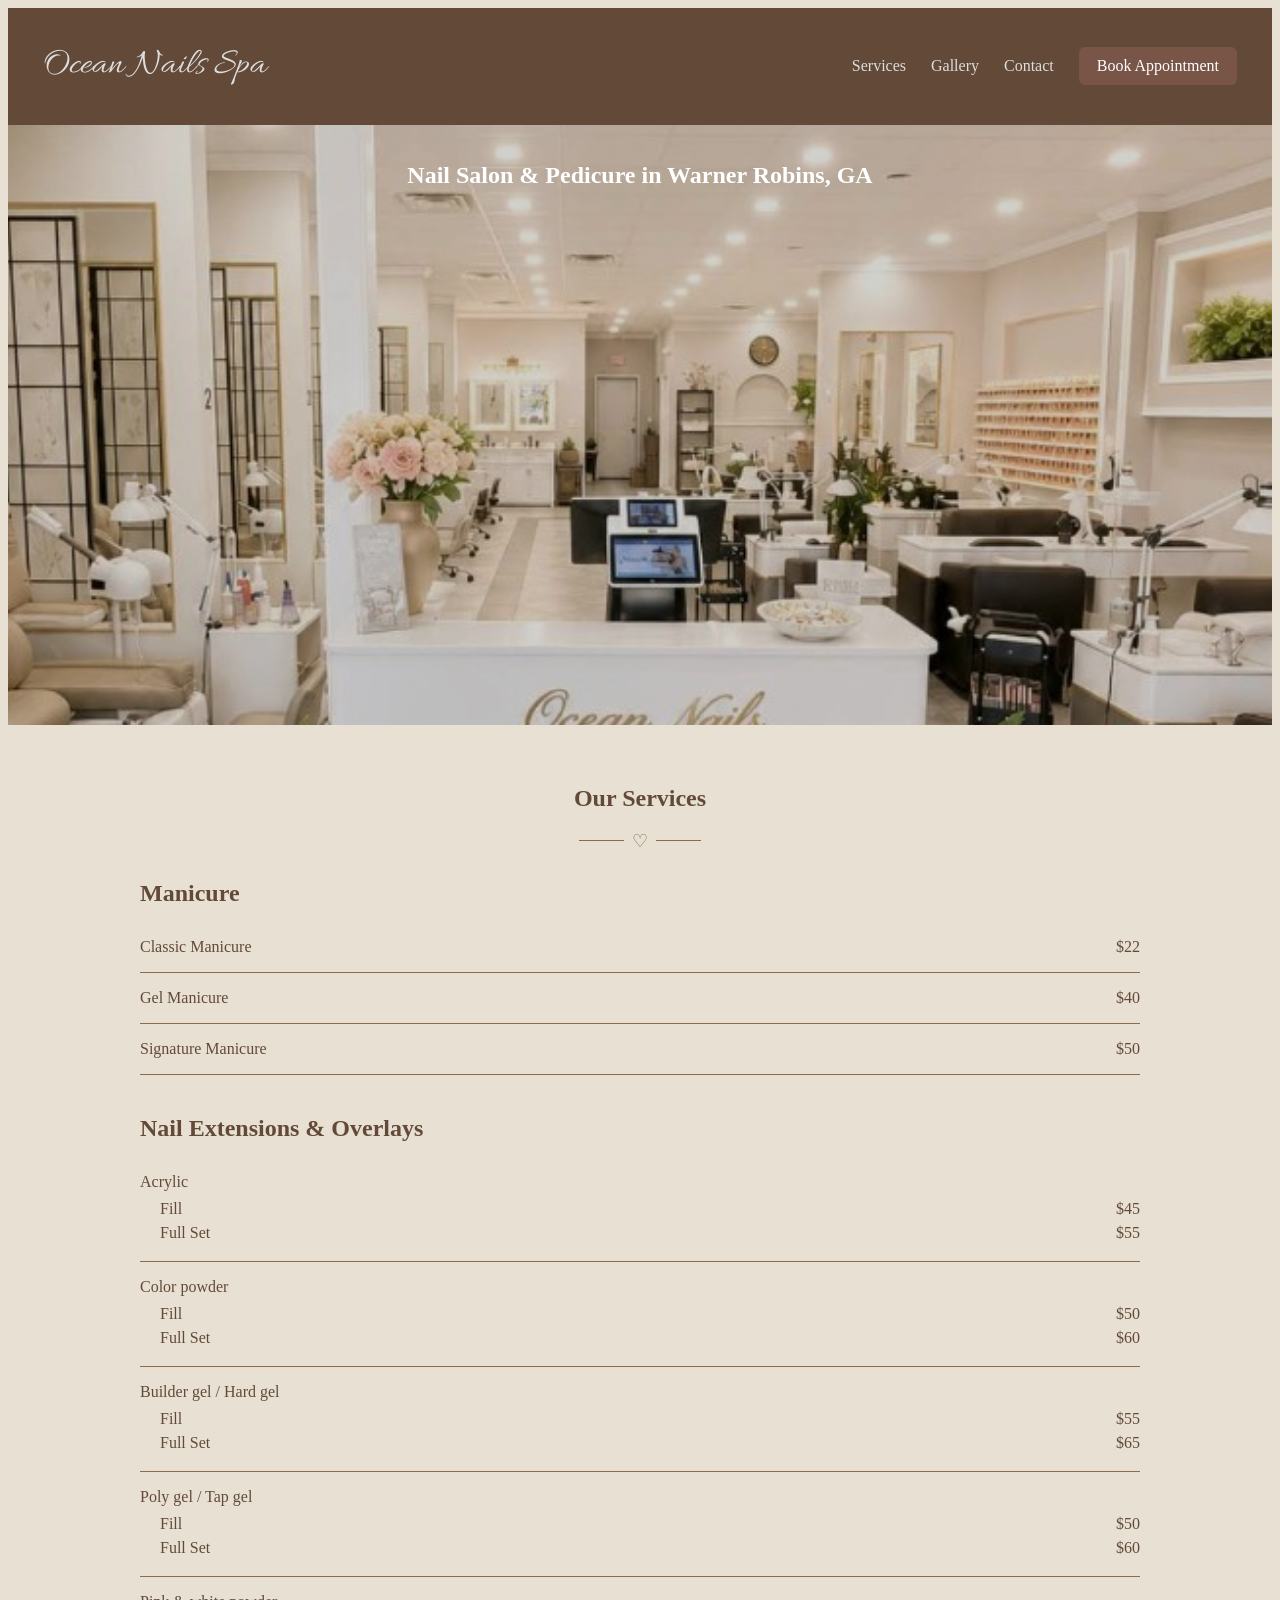
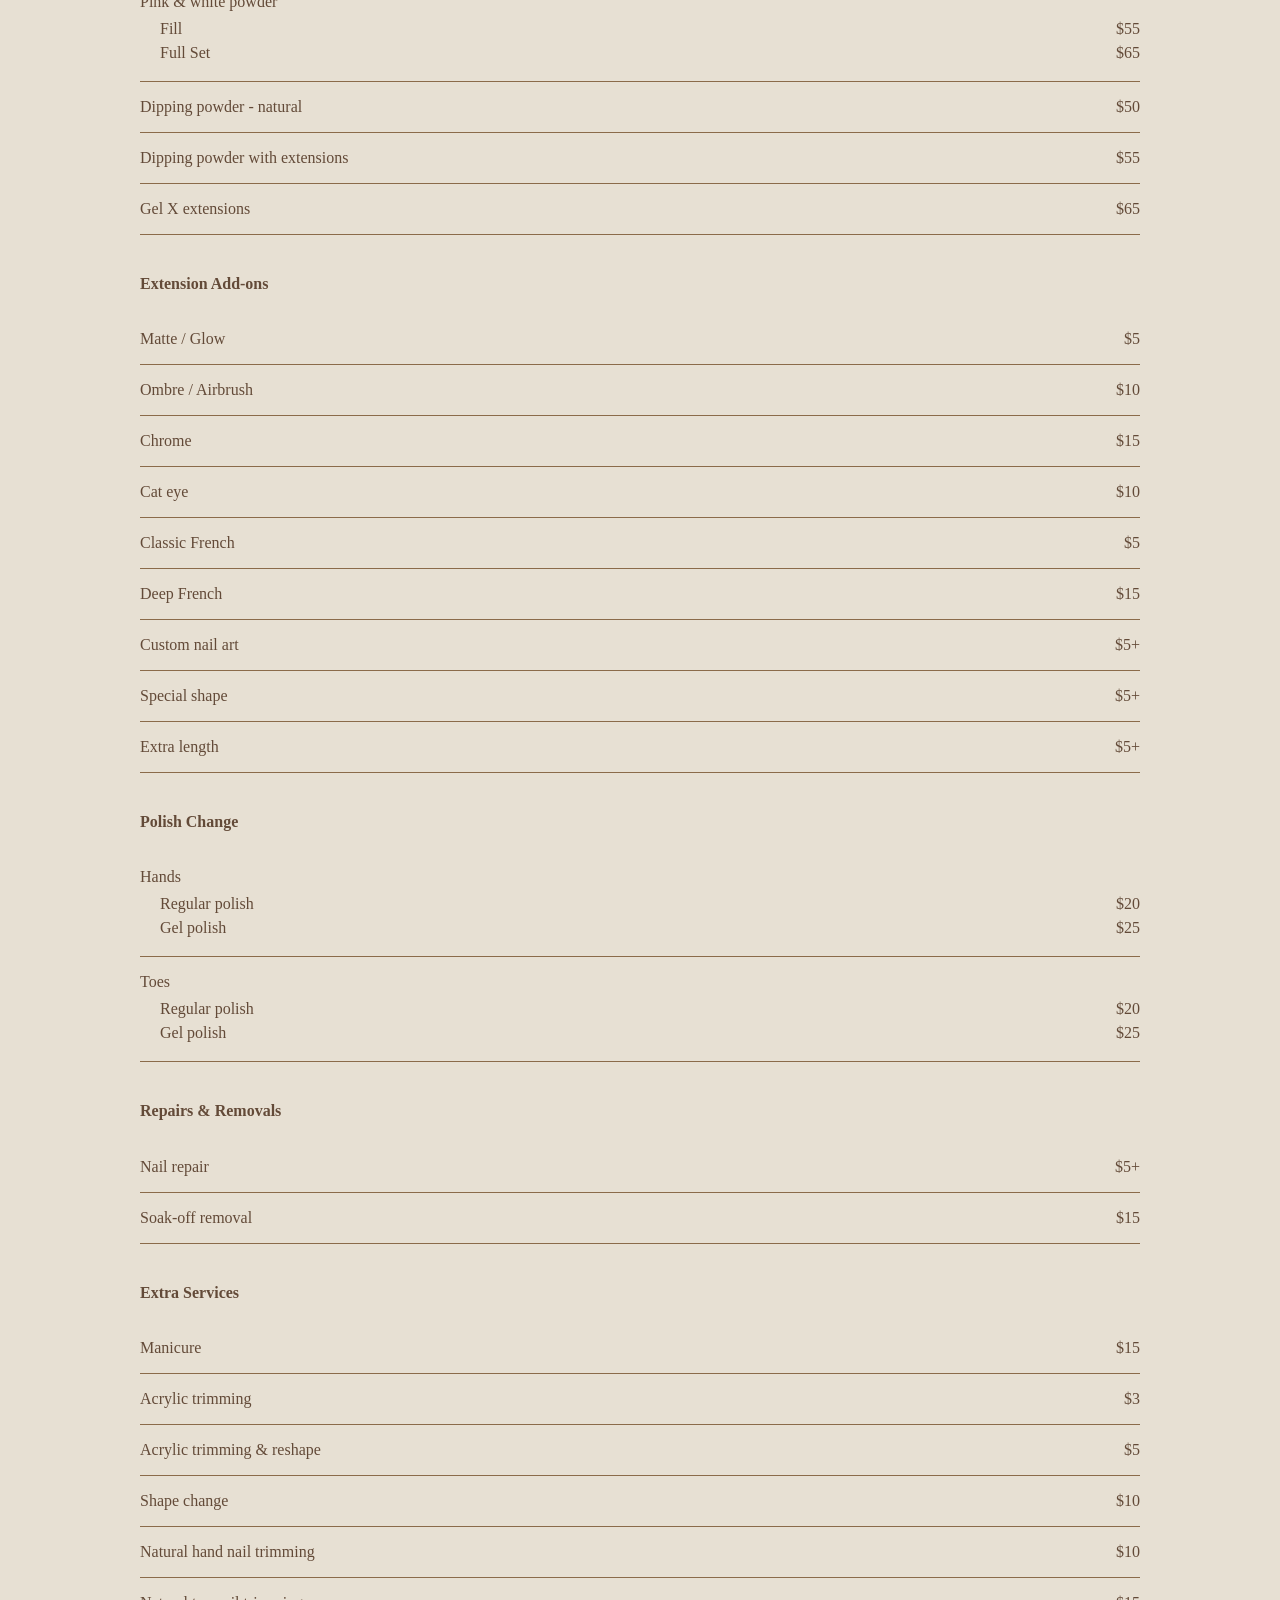
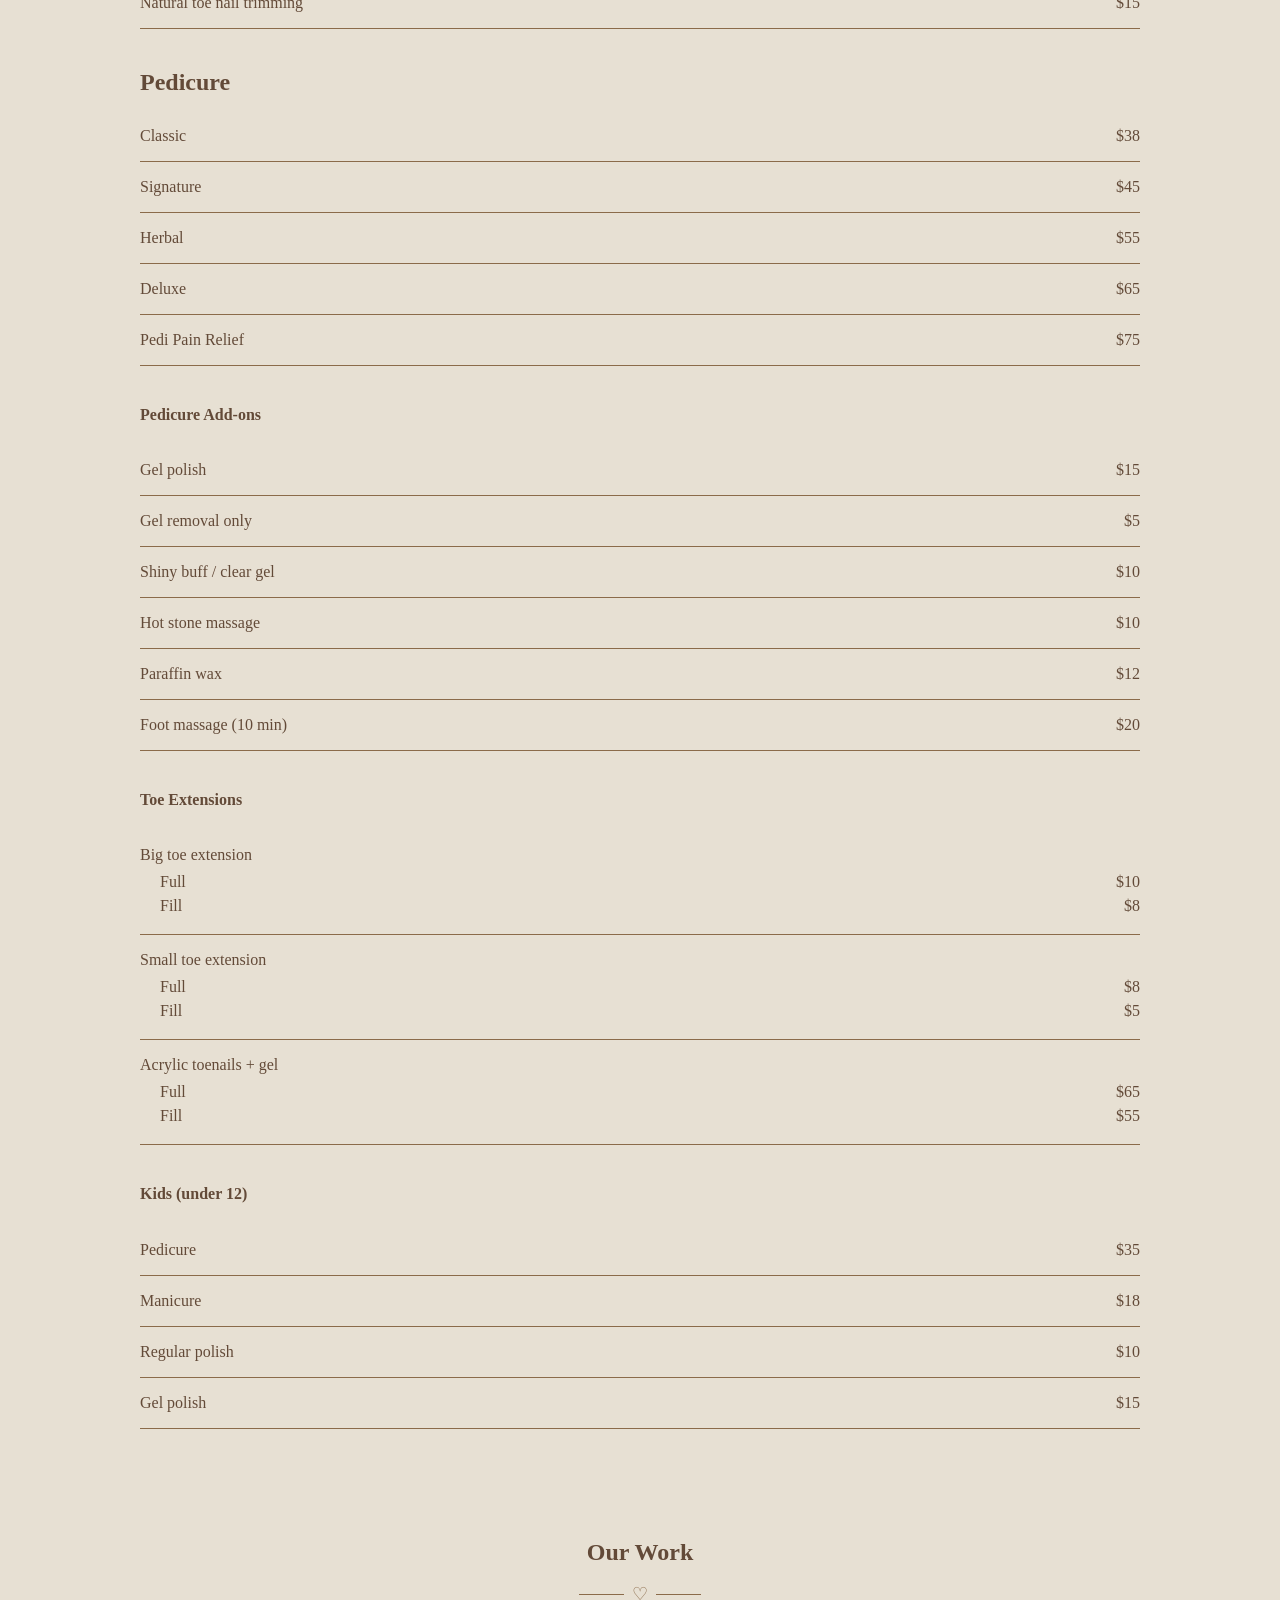
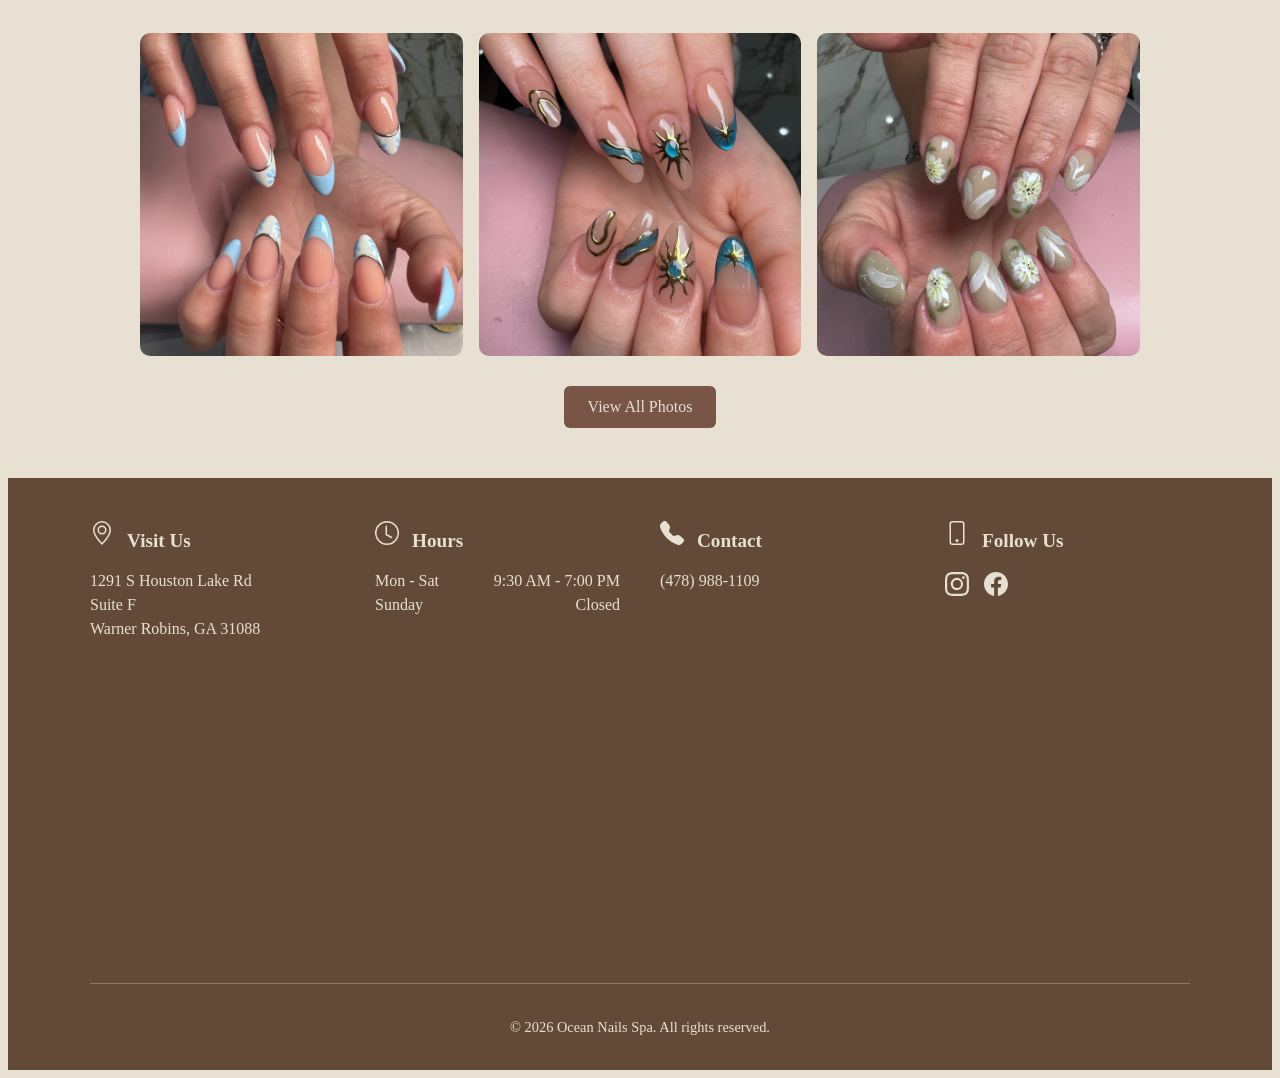
==== commit e78eda00: "Fixed prices for Pedicure" ====
--- a/index.html
+++ b/index.html
@@ -275,8 +275,8 @@
                         <span>$65</span>
                     </div>
                     <div class="menu-item">
-                        <span>Volcano</span>
-                        <span>$70</span>
+                        <span>Pedi Pain Relief</span>
+                        <span>$75</span>
                     </div>
                 </div>
 
